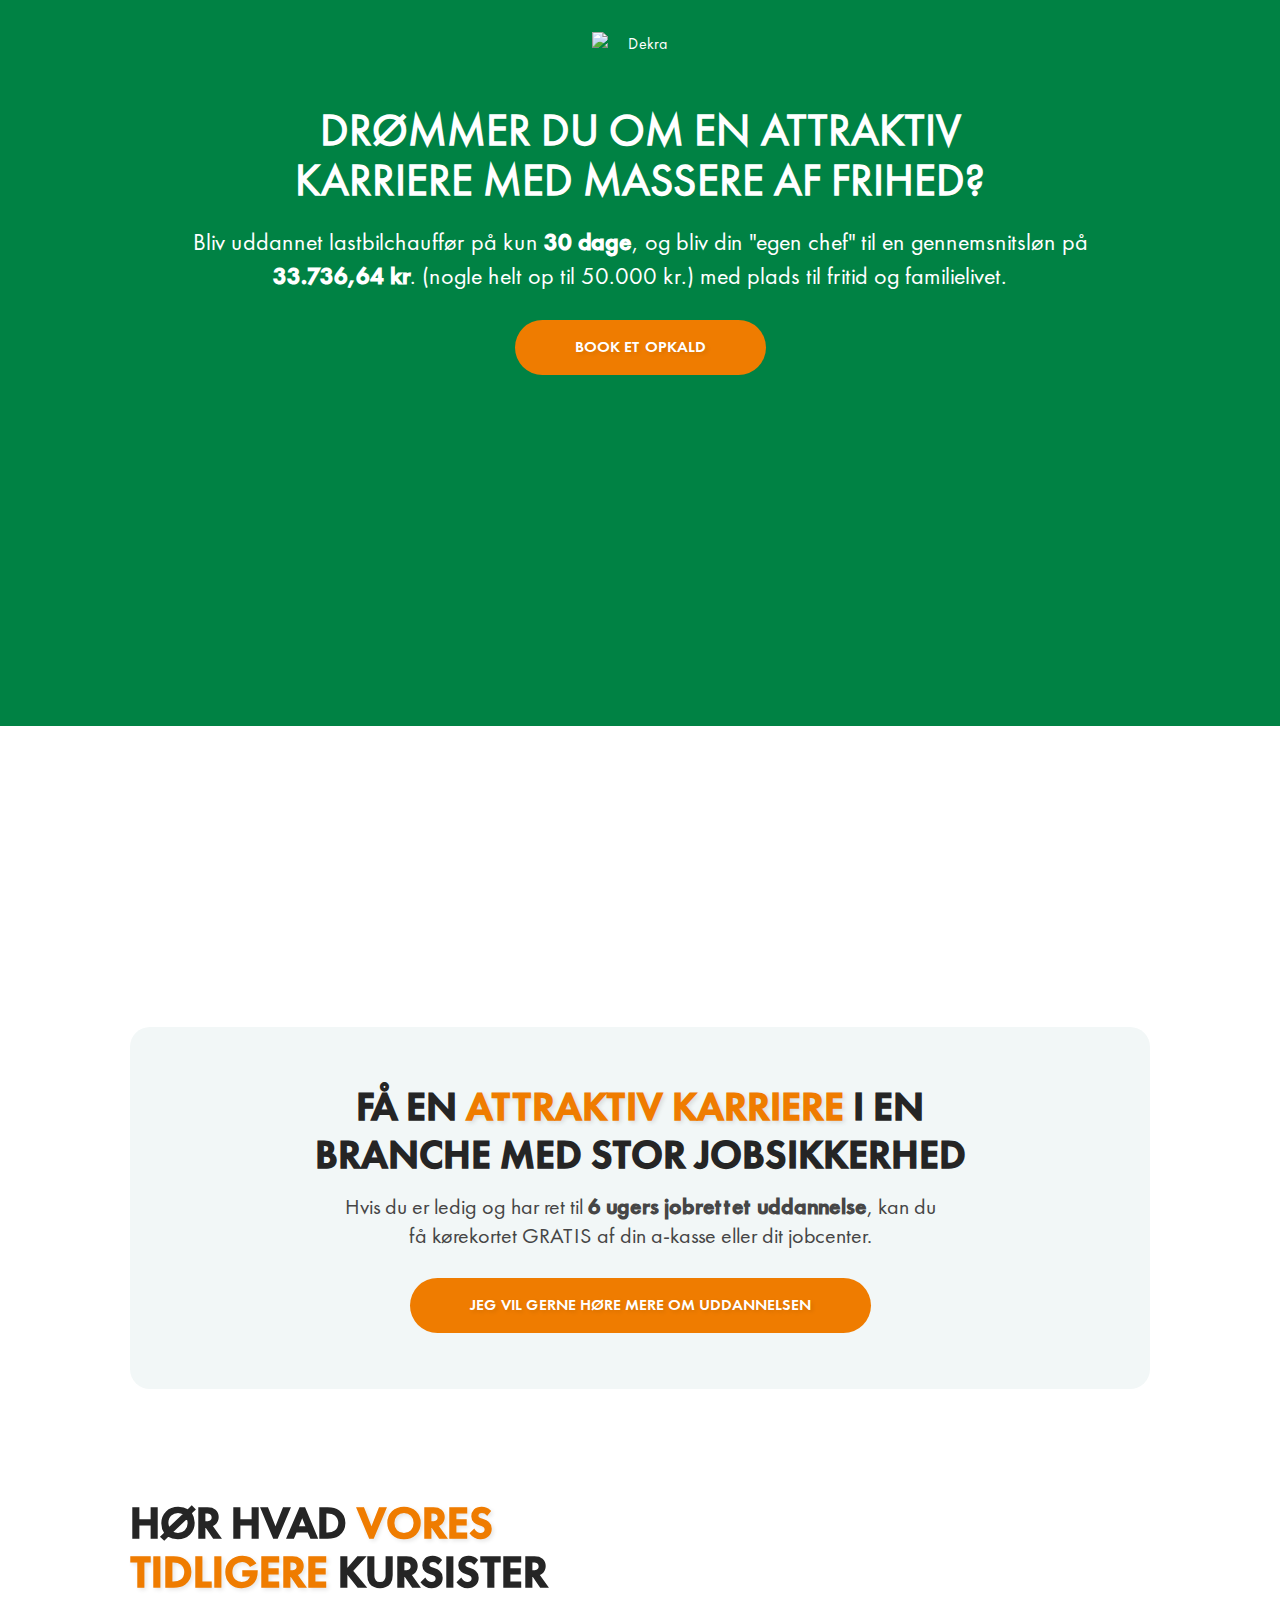
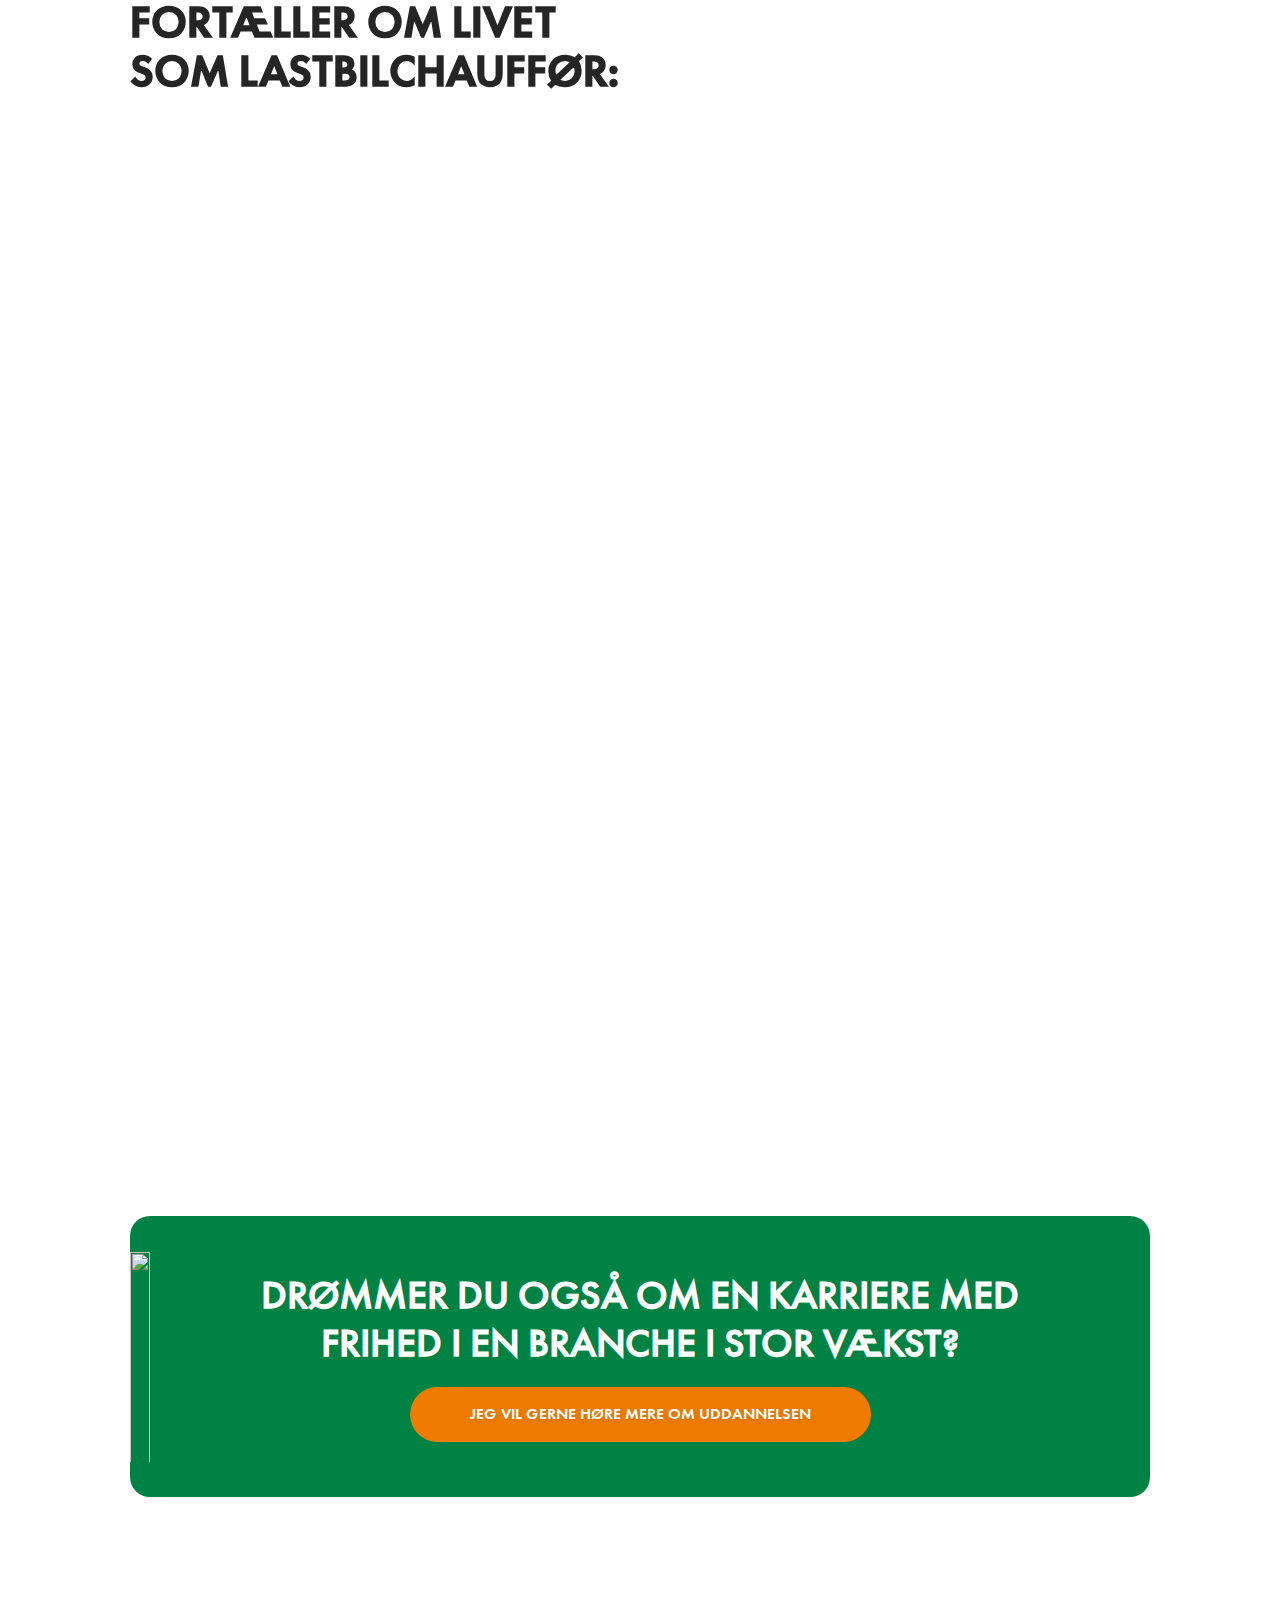
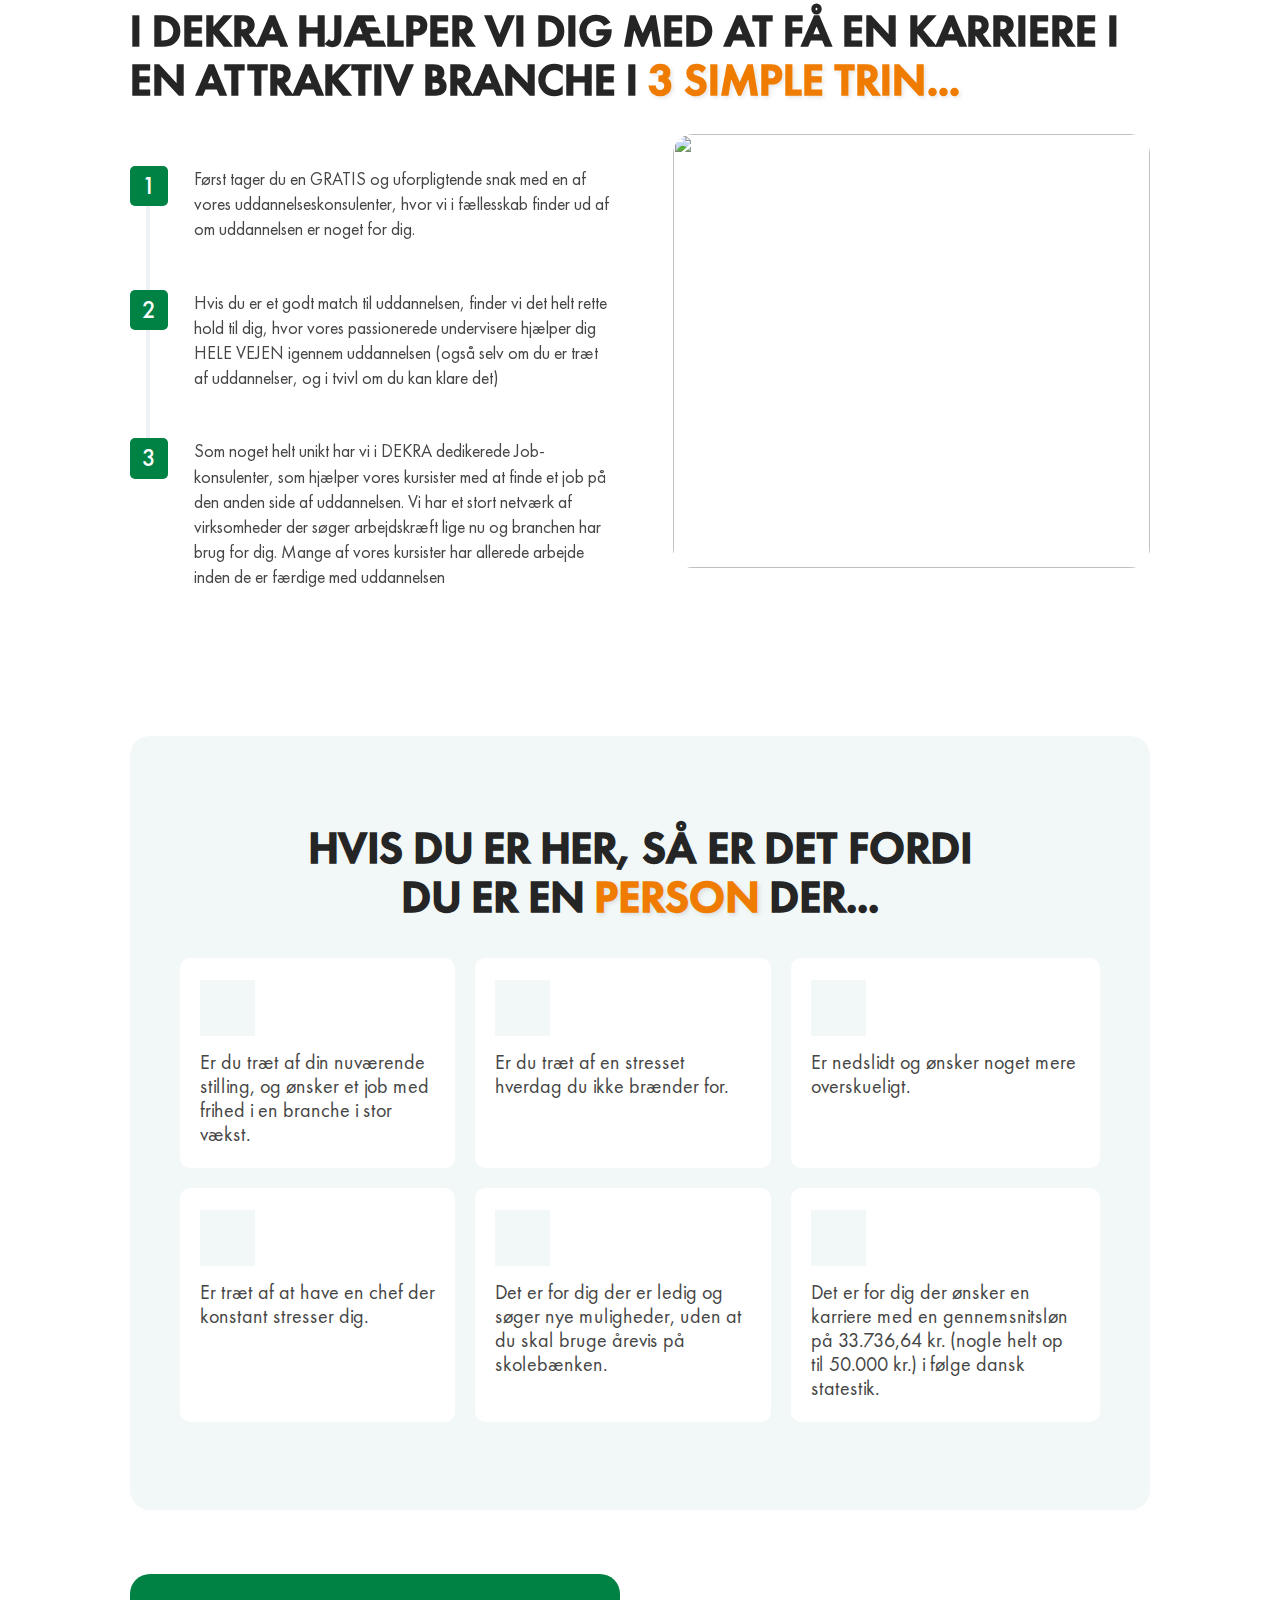
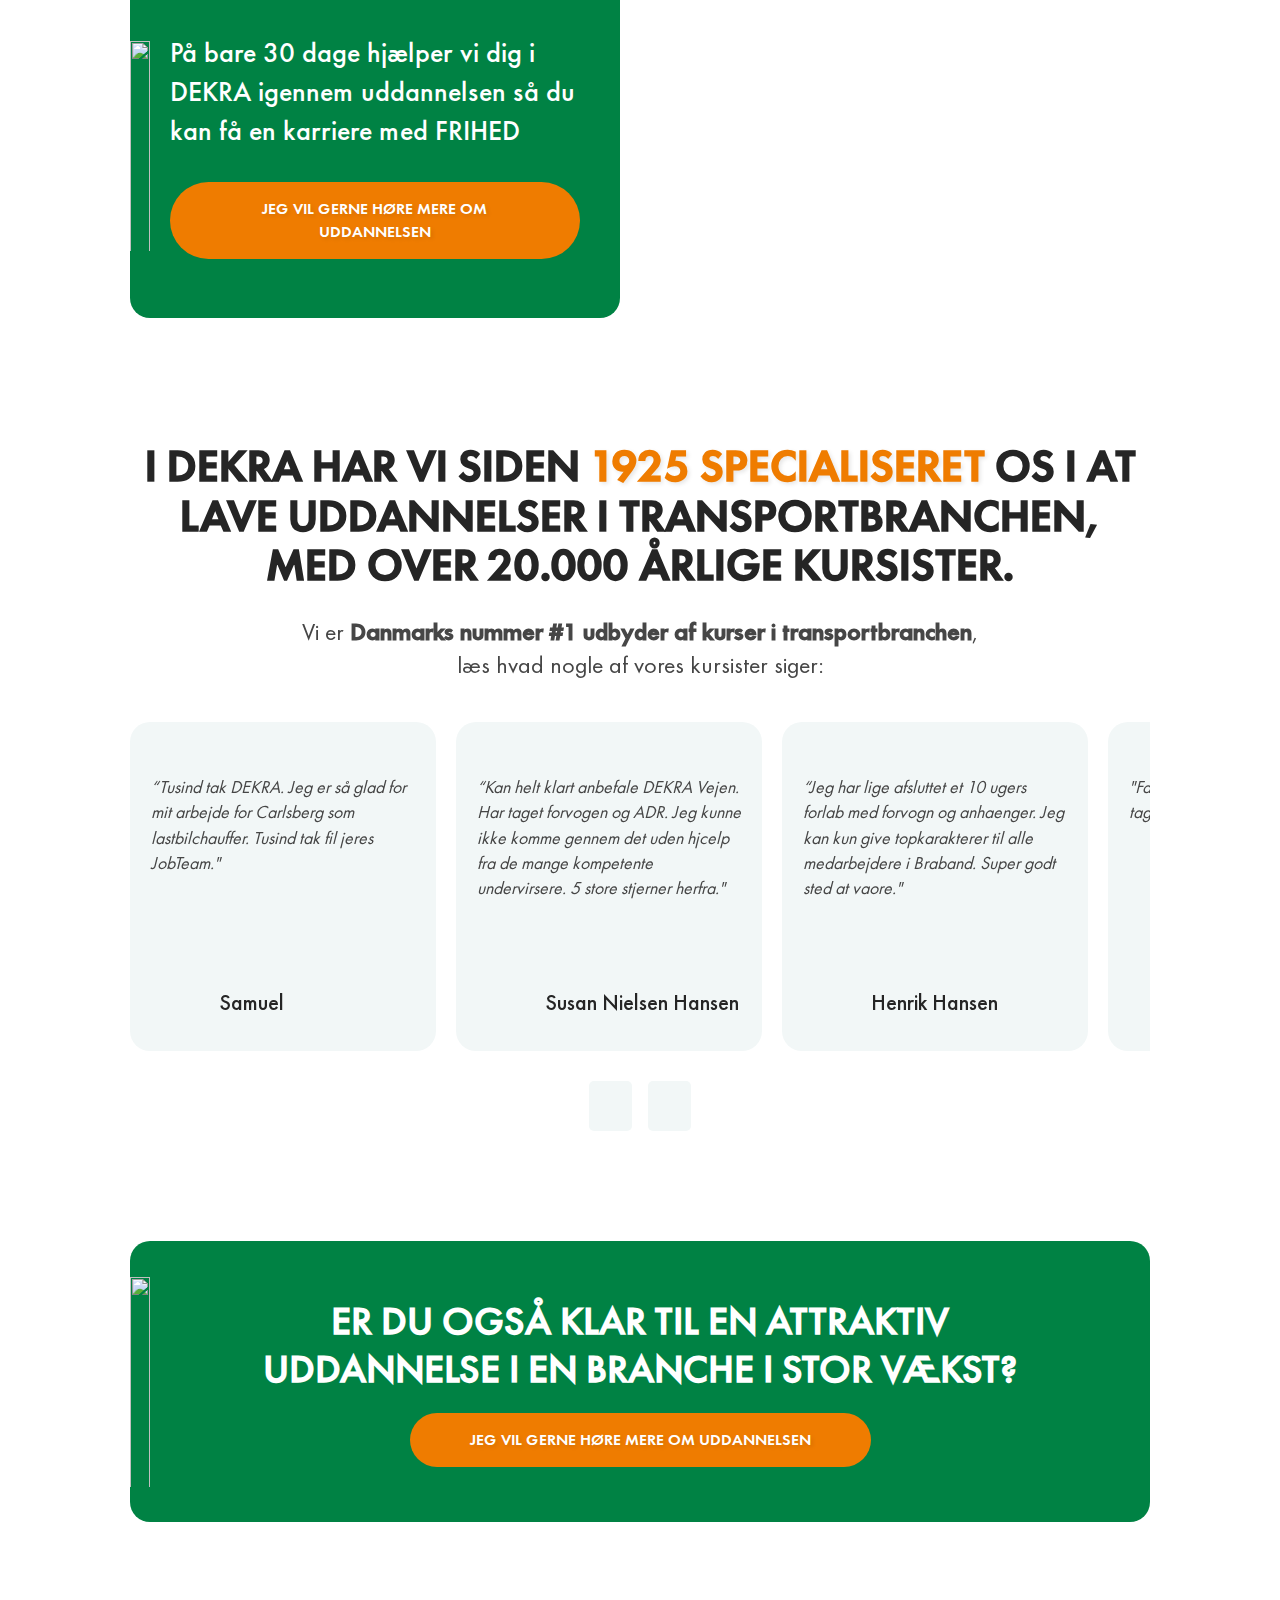
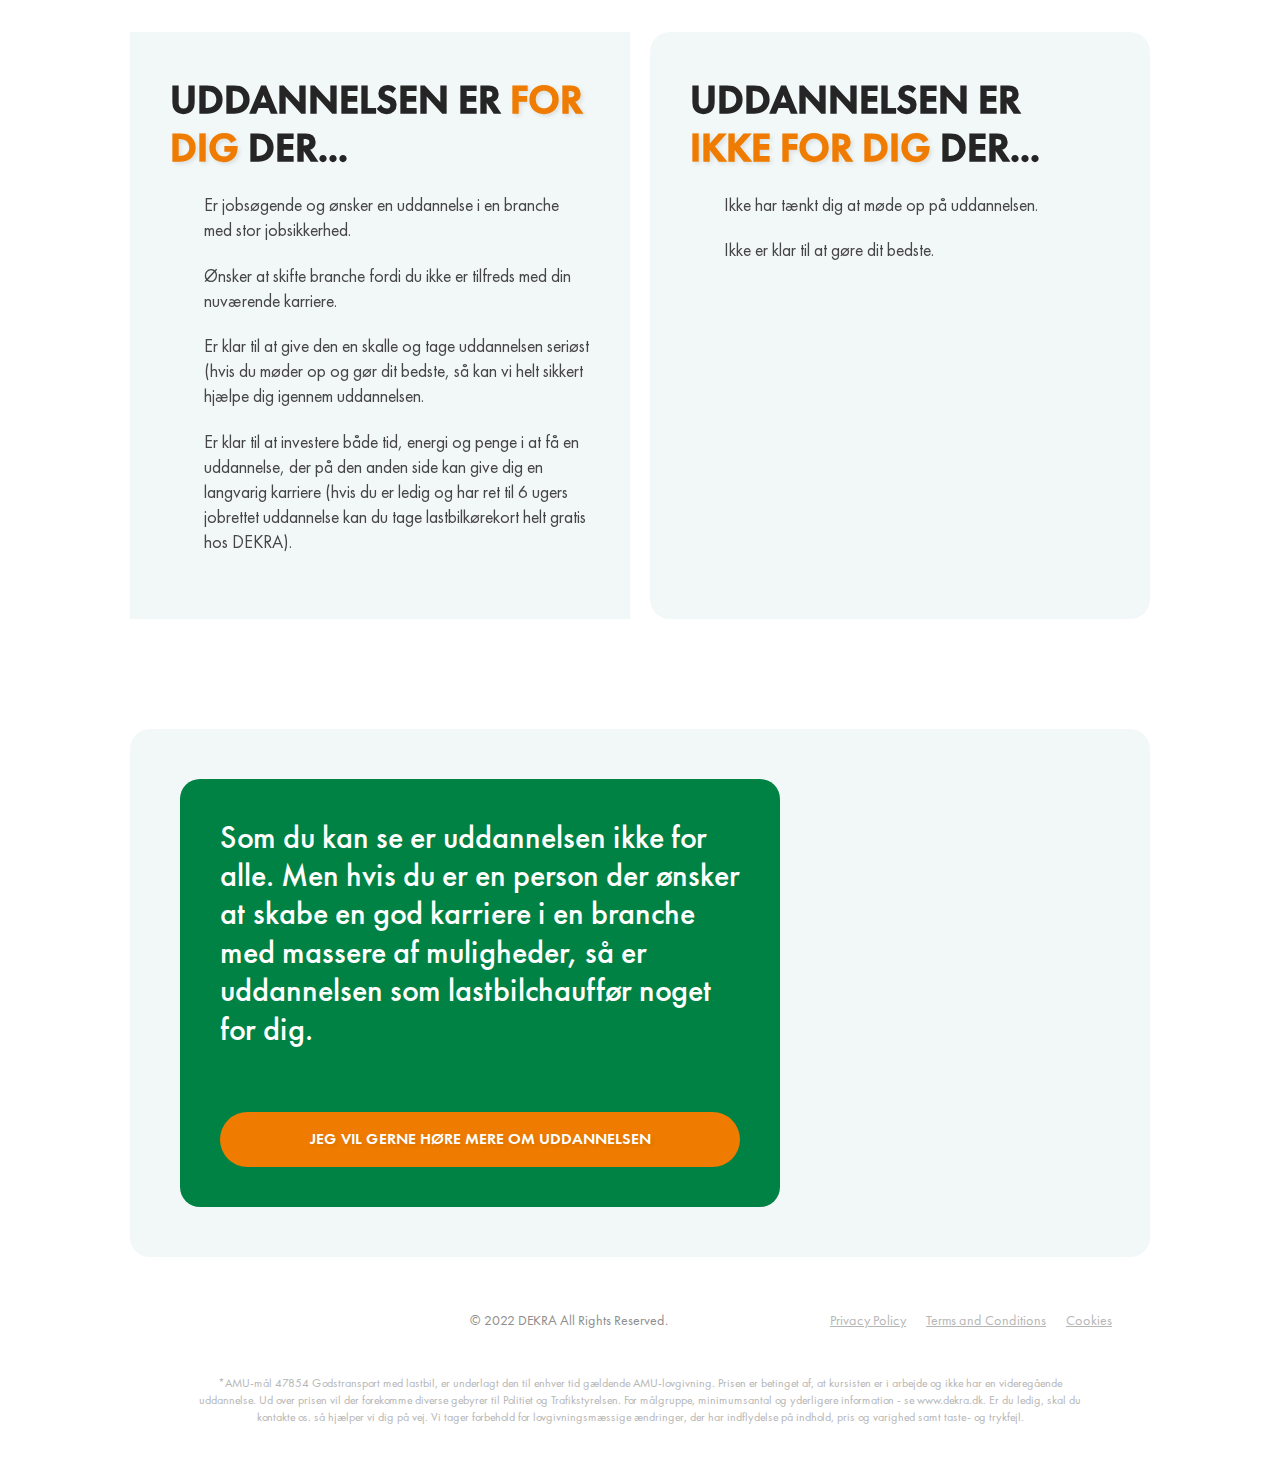
==== index.html @ a98e04b9 "First commit" ====
<!DOCTYPE html>
<html lang="en">
<head>
    <!-- SEO -->
    <meta name="application-name" content="Dekra">
    <meta name="apple-mobile-web-app-title" content="Dekra">
    <meta name="description" content="Dekra - On the safe side" />
    <link rel="author" href="https://github.com/eriktlu" />
	<link rel="canonical" href="https://examplelink.com/" />
	<meta property="og:locale" content="en_US" />
	<meta property="og:type" content="website" />
	<meta property="og:title" content="Dekra" />
	<meta property="og:description" content="Dekra - On the safe side" />
	<meta property="og:url" content="https://examplelink.com/" />
	<meta property="og:site_name" content="Dekra" />
	<meta property="og:image" content="images/Front truck driver.jpg" />
	<meta property="og:image:width" content="1882" />
	<meta property="og:image:height" content="248" />
	<meta property="og:image:type" content="image/png" />

    <!-- Facebook/Meta -->
    <meta property="og:title" content="Dekra">
    <meta property="og:type" content="website">
    <meta property="og:url" content="https://examplelink.com/">
    <meta property="og:image" content="images/Front truck driver.jpg">
    <meta property="og:description" content="Dekra - On the safe side">
    <meta property="og:site_name" content="Dekra">

    <!-- Twitter -->
    <meta name="twitter:card" content="summary_large_image">
    <meta name="twitter:title" content="Dekra">
    <meta name="twitter:description" content="Dekra - On the safe side">
    <meta name="twitter:site" content="Twitter handle">
    <meta name="twitter:image" content="images/Front truck driver.jpg">

    <!-- Robots -->
    <meta name='robots' content='index, follow, max-image-preview:standard, max-snippet:-1, max-video-preview:-1' />

    <meta charset="UTF-8">
    <meta http-equiv="X-UA-Compatible" content="IE=edge">
    <meta name="viewport" content="width=device-width, initial-scale=1.0">
    <title>Dekra</title>

    <!-- Favicon -->
    <link rel="apple-touch-icon" sizes="180x180" href="favicon/apple-touch-icon.png">
    <link rel="icon" type="image/png" sizes="32x32" href="favicon/favicon-32x32.png">
    <link rel="icon" type="image/png" sizes="16x16" href="favicon/favicon-16x16.png">
    <link rel="manifest" href="favicon/site.webmanifest">
    <link rel="mask-icon" href="favicon/safari-pinned-tab.svg" color="#008244">
    <meta name="msapplication-TileColor" content="#ffffff">
    <meta name="theme-color" content="#ffffff">

    <!-- CSS -->
    <link rel="stylesheet" href="style.css">
</head>
<body>
   
    <header>
        <section class="header-green bg-secondary-100">
            <div class="container">
                <section class="header-section flex flex-column flex-align-center">
                    <div class="header-logo flex flex-justify-center">
                        <img class="dekra-logo" src="https://dekra-sjaelland.dk/media/7711/image-20725-traced-1.png" alt="Dekra" height="26px" width="96px">
                    </div>
                    <h1 class="main-title mw-400">Drømmer du om en attraktiv karriere med massere af frihed?</h1>
                    <p class="main-description mw-500 desc-100">Bliv uddannet lastbilchauffør på kun <strong class="semi">30 dage</strong>, og bliv din "egen chef" til en gennemsnitsløn på <strong class="semi">33.736,64 kr</strong>. (nogle helt op til 50.000 kr.) med plads til fritid og familielivet.</p>
                    <button class="btn semi">Book et opkald</button>
                    <div class="header-video">
                        <script defer src="https://fast.wistia.com/embed/medias/9lij8tv7rd.jsonp" async></script>
                        <script defer src="https://fast.wistia.com/assets/external/E-v1.js" async></script>
                        <div class="wistia_responsive_padding" style="padding:56.25% 0 0 0;position:relative;">
                            <div class="wistia_responsive_wrapper" style="height:100%;left:0;position:absolute;top:0;width:100%;">
                                <div class="wistia_embed wistia_async_9lij8tv7rd videoFoam=true" style="height:100%;position:relative;width:100%">
                                    <div class="wistia_swatch" style="height:100%;left:0;opacity:0;overflow:hidden;position:absolute;top:0;transition:opacity 200ms;width:100%;">
                                        <img src="https://fast.wistia.com/embed/medias/9lij8tv7rd/swatch" style="filter:blur(5px);height:100%;object-fit:contain;width:100%;" alt="" aria-hidden="true" onload="this.parentNode.style.opacity=1;" />
                                    </div>
                                </div>
                            </div>
                        </div>
                    </div>
                </section>
            </div>
        </section>

        <section class="header-white">
            <div class="container">
                <section class="header-section section-block header-section-low flex flex-column flex-align-center bg-secondary-200">
                    <h2 class="section-title-s title semi mw-300">Få en <span class="title-highlight">attraktiv karriere</span> i en branche med STOR jobsikkerhed</h2>
                    <p class="header-secondary-description desc-200 description mw-200">Hvis du er ledig og har ret til <strong class="semi">6 ugers jobrettet uddannelse</strong>, kan du få kørekortet GRATIS af din a-kasse eller dit jobcenter.</p>
                    <button class="btn semi">Jeg vil gerne høre mere om uddannelsen</button>
                </section>
            </div>
        </div>
    </header>

    <main>
        <div class="container">
            <section class="video-testimonials flex">
                <div class="sticky-title">
                    <h2 class="title semi section-title mw-100">Hør hvad <span class="title-highlight">vores tidligere</span> kursister fortæller om livet som lastbilchauffør:</h2>
                </div>
                <div class="video-testimonials-collection">
                    <div class="video-testimonal">
                        <script defer src="https://fast.wistia.com/embed/medias/s89attnqiq.jsonp" async></script><script defer src="https://fast.wistia.com/assets/external/E-v1.js" async></script><div class="wistia_responsive_padding" style="padding:56.25% 0 0 0;position:relative;"><div class="wistia_responsive_wrapper" style="height:100%;left:0;position:absolute;top:0;width:100%;"><div class="wistia_embed wistia_async_s89attnqiq videoFoam=true" style="height:100%;position:relative;width:100%"><div class="wistia_swatch" style="height:100%;left:0;opacity:0;overflow:hidden;position:absolute;top:0;transition:opacity 200ms;width:100%;"><img src="https://fast.wistia.com/embed/medias/s89attnqiq/swatch" style="filter:blur(5px);height:100%;object-fit:contain;width:100%;" alt="" aria-hidden="true" onload="this.parentNode.style.opacity=1;" /></div></div></div></div>
                    </div>
                    <div class="video-testimonal">
                        <script defer src="https://fast.wistia.com/embed/medias/vbxs8f820o.jsonp" async></script><script defer src="https://fast.wistia.com/assets/external/E-v1.js" async></script><div class="wistia_responsive_padding" style="padding:56.25% 0 0 0;position:relative;"><div class="wistia_responsive_wrapper" style="height:100%;left:0;position:absolute;top:0;width:100%;"><div class="wistia_embed wistia_async_vbxs8f820o videoFoam=true" style="height:100%;position:relative;width:100%"><div class="wistia_swatch" style="height:100%;left:0;opacity:0;overflow:hidden;position:absolute;top:0;transition:opacity 200ms;width:100%;"><img src="https://fast.wistia.com/embed/medias/vbxs8f820o/swatch" style="filter:blur(5px);height:100%;object-fit:contain;width:100%;" alt="" aria-hidden="true" onload="this.parentNode.style.opacity=1;" /></div></div></div></div>
                    </div>
                    <div class="video-testimonal">
                        <script defer src="https://fast.wistia.com/embed/medias/h3uwajy0el.jsonp" async></script><script defer src="https://fast.wistia.com/assets/external/E-v1.js" async></script><div class="wistia_responsive_padding" style="padding:56.25% 0 0 0;position:relative;"><div class="wistia_responsive_wrapper" style="height:100%;left:0;position:absolute;top:0;width:100%;"><div class="wistia_embed wistia_async_h3uwajy0el videoFoam=true" style="height:100%;position:relative;width:100%"><div class="wistia_swatch" style="height:100%;left:0;opacity:0;overflow:hidden;position:absolute;top:0;transition:opacity 200ms;width:100%;"><img src="https://fast.wistia.com/embed/medias/h3uwajy0el/swatch" style="filter:blur(5px);height:100%;object-fit:contain;width:100%;" alt="" aria-hidden="true" onload="this.parentNode.style.opacity=1;" /></div></div></div></div>
                    </div>
                    <div class="video-testimonal">
                        <script defer src="https://fast.wistia.com/embed/medias/7wvp2baf0i.jsonp" async></script><script defer src="https://fast.wistia.com/assets/external/E-v1.js" async></script><div class="wistia_responsive_padding" style="padding:56.25% 0 0 0;position:relative;"><div class="wistia_responsive_wrapper" style="height:100%;left:0;position:absolute;top:0;width:100%;"><div class="wistia_embed wistia_async_7wvp2baf0i videoFoam=true" style="height:100%;position:relative;width:100%"><div class="wistia_swatch" style="height:100%;left:0;opacity:0;overflow:hidden;position:absolute;top:0;transition:opacity 200ms;width:100%;"><img src="https://fast.wistia.com/embed/medias/7wvp2baf0i/swatch" style="filter:blur(5px);height:100%;object-fit:contain;width:100%;" alt="" aria-hidden="true" onload="this.parentNode.style.opacity=1;" /></div></div></div></div>
                </div>
            </section>

            <section class="career-dream section-block bg-secondary-100 flex flex-column flex-align-center mid-sections">
                <h2 class="med section-title-s align-center mw-400">Drømmer du også om en karriere med frihed i en branche i stor vækst?</h2>
                <button class="btn semi">Jeg vil gerne høre mere om uddannelsen</button>
                <img src="https://dekra-sjaelland.dk/media/7715/image-20725-traced-2.png" alt="" width="189px" height="236px" class="bg-secondary-logo" loading="lazy">
            </section>

            <section class="career-steps">
                <h2 class="title semi section-title mw-600">I DEKRA hjælper vi dig med at få en karriere i en attraktiv branche i <span class="title-highlight">3 simple trin...</span></h2>
                <div class="career-steps-article flex">
                    <ol role="list" class="career-steps-collection">
                        <li class="career-step desc-300 description">Først tager du en GRATIS og uforpligtende snak med en af vores uddannelseskonsulenter, hvor vi i fællesskab finder ud af om uddannelsen er noget for dig.</li>  
                        <li class="career-step desc-300 description">Hvis du er et godt match til uddannelsen, finder vi det helt rette hold til dig, hvor vores passionerede undervisere hjælper dig HELE VEJEN igennem uddannelsen (også selv om du er træt af uddannelser, og i tvivl om du kan klare det)</li>
                        <li class="career-step desc-300 description">Som noget helt unikt har vi i DEKRA dedikerede Job- konsulenter, som hjælper vores kursister med at finde et job på den anden side af uddannelsen. Vi har et stort netværk af virksomheder der søger arbejdskræft lige nu og branchen har brug for dig. Mange af vores kursister har allerede arbejde inden de er færdige med uddannelsen</li>
                    </ol>
                    <div class="career-steps-banner">
                        <img src="https://dekra-sjaelland.dk/media/7699/truck-driver-showing-thumbs-up-through-cabin-window-1.png" alt="" loading="lazy" width="477px" height="434px" class="section-block">
                    </div>
                </div>
            </section>

            <section class="here-because bg-secondary-200 section-block flex flex-column flex-align-center">
                <h2 class="title semi section-title mw-250 align-center">Hvis du er her, så er det fordi du er en <span class="title-highlight">person</span> der...</h2>
                <div class="here-because-grid">
                    <div class="here-because-single flex flex-column">
                        <div><img src="https://dekra-sjaelland.dk/media/7702/image-20735-traced-1.png" alt="" width="38.08px" height="28.21px" loading="lazy"></div>
                        <p class="here-because-desc desc-400 description">Er du træt af din nuværende stilling, og ønsker et job med frihed i en branche i stor vækst.</p>
                    </div>
                    <div class="here-because-single flex flex-column">
                        <div><img src="https://dekra-sjaelland.dk/media/7702/image-20735-traced-1.png" alt="" width="38.08px" height="28.21px" loading="lazy"></div>
                        <p class="here-because-desc desc-400 description">Er du træt af en stresset hverdag du ikke brænder for.</p>
                    </div>
                    <div class="here-because-single flex flex-column">
                        <div><img src="https://dekra-sjaelland.dk/media/7702/image-20735-traced-1.png" alt="" width="38.08px" height="28.21px" loading="lazy"></div>
                        <p class="here-because-desc desc-400 description">Er nedslidt og ønsker noget mere overskueligt.</p>
                    </div>
                    <div class="here-because-single flex flex-column">
                        <div><img src="https://dekra-sjaelland.dk/media/7702/image-20735-traced-1.png" alt="" width="38.08px" height="28.21px" loading="lazy"></div>
                        <p class="here-because-desc desc-400 description">Er træt af at have en chef der konstant stresser dig.</p>
                    </div>
                    <div class="here-because-single flex flex-column">
                        <div><img src="https://dekra-sjaelland.dk/media/7702/image-20735-traced-1.png" alt="" width="38.08px" height="28.21px" loading="lazy"></div>
                        <p class="here-because-desc desc-400 description">Det er for dig der er ledig og søger nye muligheder, uden at du skal bruge årevis på skolebænken.</p>
                    </div>
                    <div class="here-because-single flex flex-column">
                        <div><img src="https://dekra-sjaelland.dk/media/7702/image-20735-traced-1.png" alt="" width="38.08px" height="28.21px" loading="lazy"></div>
                        <p class="here-because-desc desc-400 description">Det er for dig der ønsker en karriere med en gennemsnitsløn på 33.736,64 kr. (nogle helt op til 50.000 kr.) i følge dansk statestik.</p>
                    </div>
                </div>
            </section>

            <section class="training-freedom flex flex-justify-between">
                <div class="training-freedom-info bg-secondary-100 section-block flex flex-align-center">
                    <div>
                        <p class="training-freedom-title text-title-s med mw-50">På bare 30 dage hjælper vi dig i DEKRA igennem uddannelsen så du kan få en karriere med FRIHED</p>
                        <button class="btn semi">Jeg vil gerne høre mere om uddannelsen</button>
                    </div>
                    <img src="https://dekra-sjaelland.dk/media/7715/image-20725-traced-2.png" alt="" width="189px" height="236px" class="bg-secondary-logo" loading="lazy">
                </div>
                <div class="training-freedom-banner">
                    <img src="https://dekra-sjaelland.dk/media/7707/portrait-truck-driver-sitting-his-truck-holding-thumbs-up-1.png" alt="" width="570px" height="344px" loading="lazy" class="section-block">
                </div>
            </section>

            <section class="specialized-since flex flex-column flex-align-center">
                <h2 class="title semi section-title align-center mw-600">I DEKRA har vi siden <span class="title-highlight">1925 specialiseret</span> os i at lave uddannelser i transportbranchen, med over 20.000 årlige kursister.</h2>
                <p class="description align-center specialized-since-desc desc-100 mw-250">Vi er <strong class="semi">Danmarks nummer #1 udbyder af kurser i transportbranchen</strong>, læs hvad nogle af vores kursister siger:</p>
                <section class="carousel">
                    <div class="slides flex">

                        <div class="slide section-block flex flex-column">
                            <div class="testimony-ratings flex">
                                <span class="testimony-star"><img src="https://dekra-sjaelland.dk/media/7714/star-1.png" alt="" width="17px" height="16px"></span>
                                <span class="testimony-star"><img src="https://dekra-sjaelland.dk/media/7714/star-1.png" alt="" width="17px" height="16px"></span>
                                <span class="testimony-star"><img src="https://dekra-sjaelland.dk/media/7714/star-1.png" alt="" width="17px" height="16px"></span>
                                <span class="testimony-star"><img src="https://dekra-sjaelland.dk/media/7714/star-1.png" alt="" width="17px" height="16px"></span>
                                <span class="testimony-star"><img src="https://dekra-sjaelland.dk/media/7714/star-1.png" alt="" width="17px" height="16px"></span>
                            </div>
                            <p class="testimony-text desc-300 description">“Tusind tak DEKRA. Jeg er så glad for mit arbejde for Carlsberg som lastbilchauffer. Tusind tak fil jeres JobTeam."</p>
                            <div class="testimony-user flex flex-align-center">
                                <img src="https://dekra-sjaelland.dk/media/7696/written-testimonial-3.png" alt="" class="testimony-user-icon" width="50px" height="50px" loading="lazy">
                                <p class="testimony-user-name med">Samuel</p>
                            </div>
                        </div>

                        <div class="slide section-block flex flex-column">
                            <div class="testimony-ratings flex">
                                <span class="testimony-star"><img src="https://dekra-sjaelland.dk/media/7714/star-1.png" alt="" width="17px" height="16px"></span>
                                <span class="testimony-star"><img src="https://dekra-sjaelland.dk/media/7714/star-1.png" alt="" width="17px" height="16px"></span>
                                <span class="testimony-star"><img src="https://dekra-sjaelland.dk/media/7714/star-1.png" alt="" width="17px" height="16px"></span>
                                <span class="testimony-star"><img src="https://dekra-sjaelland.dk/media/7714/star-1.png" alt="" width="17px" height="16px"></span>
                                <span class="testimony-star"><img src="https://dekra-sjaelland.dk/media/7714/star-1.png" alt="" width="17px" height="16px"></span>
                            </div>
                            <p class="testimony-text desc-300 description">“Kan helt klart anbefale DEKRA Vejen. Har taget forvogen og ADR. Jeg kunne ikke komme gennem det uden hjcelp fra de mange kompetente undervirsere. 5 store stjerner herfra."</p>
                            <div class="testimony-user flex flex-align-center">
                                <img src="https://dekra-sjaelland.dk/media/7698/written-testimonial-5.png" alt="" class="testimony-user-icon" width="50px" height="50px" loading="lazy">
                                <p class="testimony-user-name med">Susan Nielsen Hansen</p>
                            </div>
                        </div>

                        <div class="slide section-block flex flex-column">
                            <div class="testimony-ratings flex">
                                <span class="testimony-star"><img src="https://dekra-sjaelland.dk/media/7714/star-1.png" alt="" width="17px" height="16px"></span>
                                <span class="testimony-star"><img src="https://dekra-sjaelland.dk/media/7714/star-1.png" alt="" width="17px" height="16px"></span>
                                <span class="testimony-star"><img src="https://dekra-sjaelland.dk/media/7714/star-1.png" alt="" width="17px" height="16px"></span>
                                <span class="testimony-star"><img src="https://dekra-sjaelland.dk/media/7714/star-1.png" alt="" width="17px" height="16px"></span>
                                <span class="testimony-star"><img src="https://dekra-sjaelland.dk/media/7714/star-1.png" alt="" width="17px" height="16px"></span>
                            </div>
                            <p class="testimony-text desc-300 description">“Jeg har lige afsluttet et 10 ugers forlab med forvogn og anhaenger. Jeg kan kun give topkarakterer til alle medarbejdere i Braband. Super godt sted at vaore."</p>
                            <div class="testimony-user flex flex-align-center">
                                <img src="https://dekra-sjaelland.dk/media/7694/written-testimonial-1.png" alt="" class="testimony-user-icon" width="50px" height="50px" loading="lazy">
                                <p class="testimony-user-name med">Henrik Hansen</p>
                            </div>
                        </div>

                        <div class="slide section-block flex flex-column">
                            <div class="testimony-ratings flex">
                                <span class="testimony-star"><img src="https://dekra-sjaelland.dk/media/7714/star-1.png" alt="" width="17px" height="16px"></span>
                                <span class="testimony-star"><img src="https://dekra-sjaelland.dk/media/7714/star-1.png" alt="" width="17px" height="16px"></span>
                                <span class="testimony-star"><img src="https://dekra-sjaelland.dk/media/7714/star-1.png" alt="" width="17px" height="16px"></span>
                                <span class="testimony-star"><img src="https://dekra-sjaelland.dk/media/7714/star-1.png" alt="" width="17px" height="16px"></span>
                                <span class="testimony-star"><img src="https://dekra-sjaelland.dk/media/7714/star-1.png" alt="" width="17px" height="16px"></span>
                            </div>
                            <p class="testimony-text desc-300 description">"Fantastisk gode undervisere som tager hånd om den enkelte kursist."</p>
                            <div class="testimony-user flex flex-align-center">
                                <img src="https://dekra-sjaelland.dk/media/7697/written-testimonial-4.png" alt="" class="testimony-user-icon" width="50px" height="50px" loading="lazy">
                                <p class="testimony-user-name med">Steen Msller Nielsen</p>
                            </div>
                        </div>

                    </div>

                    <div class="slide-buttons flex flex-justify-center">
                        <span class="previous"><img src="arrow.png" alt="" width="19px" height="24px" loading="lazy"></span>
                        <span class="next"><img src="arrow.png" alt="" width="19px" height="24px" loading="lazy"></span>
                    </div>
                </section>
            </section>

            <section class="attractive-education bg-secondary-100 section-block flex flex-column flex-align-center mid-sections">
                <h2 class="med section-title-s align-center mw-400">Er du også klar til en attraktiv uddannelse i en branche i stor vækst?</h2>
                <button class="btn semi">Jeg vil gerne høre mere om uddannelsen</button>
                <img src="https://dekra-sjaelland.dk/media/7715/image-20725-traced-2.png" alt="" width="189px" height="236px" class="bg-secondary-logo" loading="lazy">
            </section>

            <section class="education flex flex-justify-between">
                <div class="education-positive">
                    <h2 class="section-title-s title semi mw-300">Uddannelsen er <span class="title-highlight">for dig</span> der...</h2>
                    <div class="education-positive-list section-block">
                        <div class="flex">
                            <img src="https://dekra-sjaelland.dk/media/7716/vector.png" alt="" class="education-icon" height="22px" width="22px" loading="lazy">
                            <p class="education-text desc-300 description">Er jobsøgende og ønsker en uddannelse i en branche med stor jobsikkerhed.</p>
                        </div>
                        <div class="flex">
                            <img src="https://dekra-sjaelland.dk/media/7716/vector.png" alt="" class="education-icon" height="22px" width="22px" loading="lazy">
                            <p class="education-text desc-300 description">Ønsker at skifte branche fordi du ikke er tilfreds med din nuværende karriere.</p>
                        </div>
                        <div class="flex">
                            <img src="https://dekra-sjaelland.dk/media/7716/vector.png" alt="" class="education-icon" height="22px" width="22px" loading="lazy">
                            <p class="education-text desc-300 description">Er klar til at give den en skalle og tage uddannelsen seriøst (hvis du møder op og gør dit bedste, så kan vi helt sikkert hjælpe dig igennem uddannelsen.</p>
                        </div>
                        <div class="flex">
                            <img src="https://dekra-sjaelland.dk/media/7716/vector.png" alt="" class="education-icon" height="22px" width="22px" loading="lazy">
                            <p class="education-text desc-300 description">Er klar til at investere både tid, energi og penge i at få en uddannelse, der på den anden side kan give dig en langvarig karriere (hvis du er ledig og har ret til 6 ugers jobrettet uddannelse kan du tage lastbilkørekort helt gratis hos DEKRA).</p>
                        </div>
                    </div>
                </div>

                <div class="education-negative section-block">
                    <h2 class="section-title-s title semi mw-300">Uddannelsen er <span class="title-highlight">ikke for dig</span> der...</h2>
                    <div class="education-negative-list">
                        <div class="flex">
                            <img src="https://dekra-sjaelland.dk/media/7717/vector-1.png" alt="" class="education-icon" height="22px" width="22px" loading="lazy">
                            <p class="education-text desc-300 description">Ikke har tænkt dig at møde op på uddannelsen.</p>
                        </div>
                        <div class="flex">
                            <img src="https://dekra-sjaelland.dk/media/7717/vector-1.png" alt="" class="education-icon" height="22px" width="22px" loading="lazy">
                            <p class="education-text desc-300 description">Ikke er klar til at gøre dit bedste.</p>
                        </div>
                    </div>
                </div>
            </section>

            <section class="education-oppurtunities section-block flex flex-align-center lazy" id="educationImage">
                <div class="education-oppurtunities-info section-block bg-secondary-100 flex flex-column flex-justify-between">
                    <p class="med education-oppurtunities-text text-title">Som du kan se er uddannelsen ikke for alle. Men hvis du er en person der ønsker at skabe en god karriere i en branche med massere af muligheder, så er uddannelsen som lastbilchauffør noget for dig.</p>
                    <button class="btn semi">Jeg vil gerne høre mere om uddannelsen</button>
                </div>
            </section>
        </div>
    </main>

    <footer>
        <div class="container">
            <div class="footer-upper flex flex-justify-between flex-align-center">
                <div class="footer-logo">
                    <a href="#" aria-label="Dekra"><img src="https://dekra-sjaelland.dk/media/7704/image-20725-traced.png" alt="" width="177px" height="46.37px" loading="lazy"></a>
                </div>
                <div class="copyrights">
                    <p>©  2022 DEKRA All Rights Reserved.</p>
                </div>
                <div class="footer-links flex">
                    <a href="#" class="footer-link">Privacy Policy</a>
                    <a href="#" class="footer-link">Terms and Conditions</a>
                    <a href="#" class="footer-link">Cookies</a>
                </div>
            </div>

            <div class="footer-lower align-center flex flex-justify-center">
                <p class="footer-text mw-500">*AMU-mål 47854 Godstransport med lastbil, er underlagt den til enhver tid gældende AMU-lovgivning. Prisen er betinget af, at kursisten er i arbejde og ikke har en videregående uddannelse. Ud over prisen vil der forekomme diverse gebyrer til Politiet og Trafikstyrelsen. For målgruppe, minimumsantal og yderligere information - se www.dekra.dk. Er du ledig, skal du kontakte os. så hjælper vi dig på vej. Vi tager forbehold for lovgivningsmæssige ændringer, der har indflydelse på indhold, pris og varighed samt taste- og trykfejl.</p>
            </div>
        </div>
    </footer>

    <div id="overlay" class="flex-justify-center flex-align-center">
        <div class="container">
            <form class="overlay-form section-block" id="course-signup" method="POST" action="confirmation.html">
                <div class="form-container flex">

                    <div class="form-page flex flex-column flex-align-center" id="formPage1">
                        <h2 class="form-title align-center semi">Bliv ringet op</h2>
                        <p class="description form-description align-center mw-200">Besvar 7 hurtige spørgsmål herunder, og bliv ringet op til en uforpligtende samtale med en af vores uddannelses-konsulenter, for at se om uddannelsen til lastbilchauffør er noget for dig.</p>
                        <button type="button" class="btn semi overlay-next">Jeg vil gerne høre mere om uddannelsen</button>
                        <div class="form-note section-block">
                            <p class="description align-center mw-100">*Vi oplever mange henvendelser, og har få pladser på holdene, så sorg for at besvare sporgsmälene sà godt som muligt.</p>
                        </div>
                    </div>

                    <div class="form-page flex flex-column flex-align-center" id="formPage2" tabindex="-1">
                        <h2 class="form-title align-center semi">Hvad er dit navn</h2>
                        <div class="flex flex-column form-fields">
                            <input type="text" placeholder="Fornavn" class="form-text" name="firstName" id="firstName" required tabindex="-1">
                            <input type="text" placeholder="Efternavn" class="form-text" name="lastName" id="lastName" required tabindex="-1">
                        </div>
                        <div class="form-error">
                            <p class="error desc-300">Fill all the fields!</p>
                        </div>
                        <div class="flex flex-justify-end overlay-controls">
                            <button type="button" class="btn semi check">Yderligere</button>
                        </div>
                    </div>

                    <div class="form-page flex flex-column flex-align-center" id="formPage3" tabindex="-1">
                        <h2 class="form-title align-center semi">Hvad er dit mobilnummer?</h2>
                        <p class="description form-description-200 align-center mw-200">Skriv det telefonnummer som vi nemmest kan komme i kontakt med dig pá?</p>
                        <div class="flex flex-column form-fields">
                            <input type="tel" placeholder="Mobilnummer" class="form-text" name="mobNumber" id="mobNumber" required tabindex="-1">
                        </div>
                        <div class="form-error">
                            <p class="error desc-300">Fill all the fields!</p>
                        </div>
                        <div class="flex flex-justify-between overlay-controls">
                            <button type="button" class="btn semi overlay-previous">Tilbage</button>
                            <button type="button" class="btn semi check">Yderligere</button>
                        </div>
                    </div>

                    <div class="form-page flex flex-column flex-align-center" id="formPage4" tabindex="-1">
                        <h2 class="form-title align-center semi">Hvad er din nuverende jobsituation?</h2>
                        <div class="flex flex-column form-fields">
                            <input type="radio" name="currentJob" id="currentJob1" value="Jeg er ledig" class="form-radio-full visually-hidden" required tabindex="-1">
                            <label for="currentJob1" class="form-radio-full-label">Jeg er ledig</label>
                            <input type="radio" name="currentJob" id="currentJob2" value="Jeg overvejer at lave et branche-skitte og søger nye udfordringer" class="form-radio-full visually-hidden" tabindex="-1">
                            <label for="currentJob2" class="form-radio-full-label">Jeg overvejer at lave et branche-skitte og søger nye udfordringer</label>
                            <input type="radio" name="currentJob" id="currentJob3" value="Andet" class="form-radio-full visually-hidden" tabindex="-1">
                            <label for="currentJob3" class="form-radio-full-label">Andet</label>
                        </div>
                        <div class="form-error">
                            <p class="error desc-300">Fill all the fields!</p>
                        </div>
                        <div class="flex flex-justify-between overlay-controls">
                            <button type="button" class="btn semi overlay-previous">Tilbage</button>
                            <button type="button" class="btn semi check">Yderligere</button>
                        </div>
                    </div>

                    <div class="form-page flex flex-column flex-align-center" id="formPage5" tabindex="-1">
                        <h2 class="form-title align-center semi">Overvejer du at tage uddannelsen som lastbilchauffør?</h2>
                        <div class="flex flex-column form-fields">
                            <label for="considerTraining1" class="form-radio flex flex-align-center">
                                <input type="radio" name="considerTraining" id="considerTraining1" value="Ja" required tabindex="-1">
                                <label for="considerTraining1">Ja</label>
                            </label>
                            <label for="considerTraining2" class="form-radio flex flex-align-center">
                                <input type="radio" name="considerTraining" id="considerTraining2" value="Nej" tabindex="-1">
                                <label for="considerTraining2">Nej</label>
                            </label>
                        </div>
                        <div class="form-error">
                            <p class="error desc-300">Fill all the fields!</p>
                        </div>
                        <div class="flex flex-justify-between overlay-controls">
                            <button type="button" class="btn semi overlay-previous">Tilbage</button>
                            <button type="button" class="btn semi check">Yderligere</button>
                        </div>
                    </div>

                    <div class="form-page flex flex-column flex-align-center" id="formPage6" tabindex="-1">
                        <h2 class="form-title align-center semi">Hvorfor overvejer du at blive lastbilchaffor, og hvorfor lige nu?</h2>
                        <div class="flex flex-column form-fields">
                            <textarea name="why" id="why" cols="30" rows="10" placeholder="Skriv dit svar" required tabindex="-1"></textarea>
                        </div>
                        <div class="form-error">
                            <p class="error desc-300">Fill all the fields!</p>
                        </div>
                        <div class="flex flex-justify-between overlay-controls">
                            <button type="button" class="btn semi overlay-previous">Tilbage</button>
                            <button type="submit"class="btn semi check overlay-finish" tabindex="-1">Komplet</button>
                            <button type="button" class="btn semi overlay-finish btn-disabled" id="loading"><span>Komplet</span><span class="loading"><img src="load.png" alt="" width="30px" height="30px" loading="lazy"></span></button>
                        </div>
                    </div>

                    
                </div> 
                <div class="form-progress flex" id="formProgress">
                    <div class="progress-bar"></div>
                    <div class="progress-bar"></div>
                    <div class="progress-bar"></div>
                    <div class="progress-bar"></div>
                    <div class="progress-bar"></div>
                </div>
                <span class="form-close" id="formClose"><img src="coolicon.png" alt="" class="close-icon" height="14px" width="14px" loading="lazy"></span>
            </form>
        </div>
    </div>
    <script src="main.js" defer></script>
</body>
</html>
---- style.css ----
:root {
    --clr-primary-100: #008244;

    --clr-secondary-100: #F2F7F7;
    --clr-secondary-200: #EF7C00;
    --clr-secondary-300: #252525;
    --clr-secondary-400: #464646;
    --clr-secondary-500: #FFFFFF;
    --clr-secondary-600: #F84B40;
    --clr-secondary-700: #B6B6B6;
    --clr-secondary-800: #8E8E8E;
    --clr-secondary-900: #FF8D12;
    --clr-secondary-1000: #64B32C;
    --clr-secondary-1100: #F96A61;
    --clr-secondary-1200: #AFAFAF;
    --clr-secondary-1300: #73CD34;
    --clr-secondary-1400: #EEEEEE;

    --ff-primary: 'Futura Book', sans-serif;
    --ff-secondary: 'Futura Semi', sans-serif;
    --ff-med: 'Futura Med', sans-serif;
}

@font-face {
    font-family: 'Futura Book';
    font-display: swap;
    src: url('FuturaPTBook.woff2') format('woff2'),
         url('FuturaPTBook.woff') format('woff');
}

@font-face {
    font-family: 'Futura Semi';
    font-display: swap;
    src: url('FuturaPTDemi.woff2') format('woff2'),
         url('FuturaPTDemi.woff') format('woff');
}

@font-face {
    font-family: 'Futura Med';
    font-display: swap;
    src: url('FuturaPTMedium.woff2') format('woff2'),
         url('FuturaPTMedium.woff') format('woff');
}

/* Box sizing rules */
*,
*::before,
*::after {
    box-sizing: border-box;
}

/* Remove default margin */
* {
    margin: 0;
    padding: 0;
}

/* Remove list styles on ul, ol elements with a list role, which suggests default styling will be removed */
ul[role='list'],
ol[role='list'] {
    list-style: none;
}

/* Set core root defaults */
html:focus-within {
    scroll-behavior: smooth;
}

/* Set core body defaults */
body {
    min-height: 100vh;
    text-rendering: optimizeSpeed;
    line-height: 1.5;
}

/* A elements that don't have a class get default styles */
a:not([class]) {
    text-decoration-skip-ink: auto;
}

/* Make images easier to work with */
img,
picture,
svg {
    max-width: 100%;
    display: block;
}

/* Inherit fonts for inputs and buttons */
input,
button,
textarea,
select {
    font: inherit;
}

/* Remove all animations, transitions and smooth scroll for people that prefer not to see them */
@media (prefers-reduced-motion: reduce) {
    html:focus-within {
        scroll-behavior: auto;
    }

    *,
    *::before,
    *::after {
        animation-duration: 0.01ms !important;
        animation-iteration-count: 1 !important;
        transition-duration: 0.01ms !important;
        scroll-behavior: auto !important;
    }
}

body {
    font-family: var(--ff-primary);
    color: var(--clr-secondary-400);
    background: var(--clr-secondary-500);
    display: flex;
    flex-direction: column;
}

main {
    flex: 1 0 auto;
}

section {
    position: relative;
    z-index: 0;
}

* {
    transition: .15s ease-in-out;
}

textarea {
    resize: none;
}

::placeholder {
    color: var(--clr-secondary-1200);
}

input:focus, textarea:focus {
    outline: 2px solid var(--clr-secondary-1000);
    transition: none;
}

input:focus-visible, textarea:focus-visible {
    outline: 2px solid var(--clr-secondary-1000);
    transition: none;
}

.bg-secondary-100 {
    background: var(--clr-primary-100);
    color: var(--clr-secondary-500);
}

.bg-secondary-200 {
    background: var(--clr-secondary-100);
    color: var(--clr-secondary-400);
}

.bg-secondary-logo {
    position: absolute;
    top: 50%;
    transform: translateY(-50%);
    left: 0;
    z-index: -1;
    max-height: 210px;
    width: auto;
}

.description {
    color: var(--clr-secondary-400);
}

.container {
    padding: 0 .625rem;
    width: 100%;
    margin: 0 auto;
}

@media (min-width: 576px) {
    .container {
        padding: 0 3.75rem;
        max-width: 540px;
        margin: 0 auto;
    }
}

@media (min-width: 768px) {
    .container {
        padding: 0 3.75rem;
        max-width: 720px;
        margin: 0 auto;
    }
}

@media (min-width: 992px) {
    .container {
        padding: 0 3.75rem;
        max-width: 960px;
        margin: 0 auto;
    }
}

@media (min-width: 1200px) {
    .container {
        padding: 0 3.75rem;
        max-width: 1140px;
        margin: 0 auto;
    }
}

@media (min-width: 1400px) {
    .container {
        padding: 0 3.75rem;
        max-width: 1320px;
        margin: 0 auto;
    }
}

.section-block {
    border-radius: 10px;
}

@media (min-width: 992px) {
    .section-block {
        border-radius: 20px;
    }
    
}

.mid-sections {
    padding: 3.45rem 1.25rem;
}

.mid-sections h2 {
    margin-bottom: 1.25rem;
}

/* TITLE */

h1, h2, h3, h4, h5, h6 {
    text-transform: uppercase;
}

.title {
    color: var(--clr-secondary-300);
}

.main-title {
    font-size: 2.125rem;
    line-height: 37.4px;
}

.section-title {
    font-size: 1.75rem;
    line-height: 30.8px;
}

.section-title-s {
    font-size: 1.75rem;
    line-height: 30.8px;
}

.text-title {
    font-size: 1.375rem;
    line-height: 26.4px;
}

.text-title-s {
    font-size: 1.375rem;
    line-height: 26.4px;
}

.form-title {
    color: var(--clr-secondary-300);
    font-size: 1.375rem;
    line-height: 26.4px;
    padding: 1rem 0 .625rem;
}

@media (min-width: 992px) {

    .main-title {
        font-size: 2.8125rem;
        line-height: 49.5px;
    }

    .section-title {
        font-size: 2.8125rem;
        line-height: 49.5px;
    }

    .section-title-s {
        font-size: 2.5rem;
        line-height: 48px;
    }

    .text-title {
        font-size: 2rem;
        line-height: 38.4px;
    }

    .text-title-s {
        font-size: 1.75rem;
        line-height: 39.2px;
    }

    .form-title {
        font-size: 2.1875rem;
        line-height: 38.5px;
    }
}

.title-highlight {
    color: var(--clr-secondary-200);
    text-shadow: 2px 2px 4px rgb(0 0 0 / .1);
}

.mw-50 {
    max-width: 450px;
}

.mw-100 {
    max-width: 550px;
}

.mw-200 {
    max-width: 600px;
}

.mw-250 {
    max-width: 700px;
}

.mw-300 {
    max-width: 750px;
}

.mw-400 {
    max-width: 800px;
}

.mw-500 {
    max-width: 900px;
}

.mw-600 {
    max-width: 1000px;
}



/* TEXT */

.semi {
    font-family: var(--ff-secondary);
}

.med {
    font-family: var(--ff-med);
}

.align-center {
    text-align: center;
}

.desc-100 {
    font-size: 1.25rem;
    line-height: 28px;
}

.desc-200 {
    font-size: 1.125rem;
    line-height: 23.4px;
}

.desc-300 {
    font-size: 1rem;
    line-height: 22.4px;
}

.desc-400 {
    font-size: 1rem;
    line-height: 16px;
}

@media (min-width: 992px) {
    .desc-100 {
        font-size: 1.5rem;
        line-height: 33.6px;
    }

    .desc-200 {
        font-size: 1.375rem;
        line-height: 28.6px;
    }

    .desc-300 {
        font-size: 1.125rem;
        line-height: 25.2px;
    }

    .desc-400 {
        font-size: 1.25rem;
        line-height: 24px;
    }
}

/* FLEX */

.flex {
    display: flex;
}

.flex-column {
    flex-direction: column;
}

.flex-align-center {
    align-items: center;
}

.flex-justify-center {
    justify-content: center;
}

.flex-justify-between {
    justify-content: space-between;
}

.flex-justify-end {
    justify-content: flex-end;
}

/* BUTTON */
.btn {
    display: inline-block;
    background: var(--clr-secondary-200);
    padding: 1rem 0.25rem;
    border-radius: 60px;
    text-transform: uppercase;
    outline: none;
    box-shadow: none;
    border: none;
    color: var(--clr-secondary-500);
    cursor: pointer;
    font-size: .8125rem;
    line-height: 18.2px;
    width: 100%;
    text-decoration: none;
    text-align: center;
    text-shadow: 2px 2px 4px rgb(0 0 0 / .1);
}

@media (min-width: 992px) {
    .btn {
        padding: 1rem 3.75rem;
        font-size: 1rem;
        line-height: 22.4px;
        width: auto;
    }
}

.btn:hover {
    background-color: var(--clr-secondary-900);
}


/* Wistia player style overwriting */

.w-chrome, .wistia_swatch {
    border-radius: 10px!important;
}

@media (min-width: 992px) {
    .w-chrome, .wistia_swatch {
        border-radius: 20px!important;
    }    
}

.w-video-wrapper {
    background-color: transparent!important;
}

.wistia_responsive_padding {
    max-width: 1000px;
    margin: 0 auto;
}

header img.w-css-reset {
    display: none!important;
}

header .w-vulcan-overlays-table {
    height: 100%!important;
}


/* HEADER */

.header-section {
    text-align: center;
}

.header-logo {
    padding: 2rem 0 3rem;
}

.main-description {
    margin: 1.25rem 0 1.75rem 0;
}

.header-video {
    width: 100%;
    margin-top: 4.375rem;
}

.header-section-low {
    margin: 1.25rem 0 0 0;
    padding: 3.5rem 1.25rem;
}

.header-secondary-description {
    padding: 0.875rem 0 1.75rem;
}


/* MAIN */


/* Video Testimonials */

.video-testimonials {
    margin: 6.875rem 0;
}

.sticky-title, .video-testimonials-collection {
    width: 50%;
}

.sticky-title {
    position: relative;
}

.sticky-title .title {
    position: sticky;
    top: 2rem;
}

.video-testimonials-collection {
    display: grid;
    gap: 20px;
}

@media (max-width: 991px) {
    .video-testimonials {
        flex-direction: column  ;
    }

    .sticky-title, .video-testimonials-collection {
        width: 100%;
    }

    .sticky-title .title {
        margin-bottom: 1.875rem;
        text-align: center;
    }
}

/* Career Steps */

.career-steps {
    margin: 6.875rem 0 6.125rem;
}

.career-steps h2 {
    margin-bottom: 1.75rem;
}

.career-steps-collection {
    list-style: none;
    padding: 0 4rem;
    width: 60%;
    counter-reset: numList;
    margin-top: 2rem;
}

.career-steps-collection li {
    position: relative;
}

.career-steps-collection li:before {
    position: absolute;
    top: 0;
    left: -4rem;
    counter-increment: numList;
    content: counter(numList);
    color: var(--clr-secondary-500);
    border-radius: 5px;
    display: inline-block;
    padding: 7px 12px;
    text-align: center;
    line-height: 26.4px;
    font-size: 1.5rem;
    background: var(--clr-primary-100);
    font-family: 'Futura Med', sans-serif;
}

.career-steps-collection li:not(:last-child):after {
    position: absolute;
    left: -3rem;
    z-index: -1;
    top: 0;
    content: "";
    height: 100%;
    width: 0;
    border: 2px solid #EEF2F6;
}

.career-step {
    color: var(--clr-secondary-400);
    padding-bottom: 3rem;
}

.career-steps-banner img {
    object-fit: cover;
}

@media (max-width: 991px) {
    .career-steps-article {
        flex-direction: column;
    }

    .career-steps-article > * {
        width: 100%;
    }

    .career-steps-banner img {
        height: 344px;
    }
}

/* Here Because */

.here-because {
    padding: 5.5rem 3.125rem;
}

.here-because h2 {
    margin-bottom: 2.1875rem;
}

.here-because-grid {
    display: grid;
    grid-template-columns: auto auto auto;
    gap: 1.25rem;
}

.here-because-single {
    background-color: var(--clr-secondary-500);
    padding: 1.375rem 1.25rem;
    border-radius: 10px;
}

.here-because-single > div {
    padding: 0.875rem 0.5375rem;
    background-color: var(--clr-secondary-100);
    width: fit-content;
}

.here-because-desc {
    margin-top: 0.875rem;
}

@media (max-width: 991px) {
    .here-because {
        padding: 2.5rem 1.25rem;
    }
    
    .here-because-grid {
        grid-template-columns: auto;
    }
}

/* Training Freedom */

.training-freedom {
    margin: 4rem 0 7.75rem;
}

.training-freedom-info {
    position: relative;
    align-self: stretch;
    padding: 0 2.5rem;
    z-index: 0;
    min-height: 250px;
}

.training-freedom > div {
    width: 48%;
}

.training-freedom-info > div {
    padding: 1rem 0;
}

.training-freedom-title {
    margin-bottom: 2rem;
}

.training-freedom-banner img {
    object-fit: cover;
    object-position: right;
}

@media (max-width: 991px) {
    .training-freedom {
        flex-direction: column;
        margin: 2.625rem 0 3.75rem;
    }

    .training-freedom > div {
        width: 100%;
    }

    .training-freedom-info {
        margin-bottom: .625rem;
        padding: 0 1.3rem;  
        justify-content: center;
    }

    .training-freedom-title {
        text-align: center;
    }
}

/* Specialized Since */

.specialized-since {
    margin-bottom: 6.875rem;
}

.specialized-since-desc {
    margin: 1.5rem 0 2.5rem;
}

    /* Carousel */

.carousel {
    width: 100%;
    overflow: hidden;
}

.slides {
    position: relative;
    left: 0;
}

.slide {
    background-color: var(--clr-secondary-100);
    padding: 1.4rem 1.3rem;
    flex: 0 0 30%;
}

.slide:not(:last-child) {
    margin-right: 1.25rem;
}

.testimony-ratings > span {
    margin-right: .1rem;
}

.testimony-text {
    margin: 0.875rem 0 4.875rem;
    font-style: italic;
}

.testimony-user {
    margin-top: auto;
}

.testimony-user-icon {
    width: 100%;
    max-width: 50px;
    max-height: 50px;
    border-radius: 50%;
    object-fit: cover;
}

.testimony-user-name {
    line-height: 28.2px;
    font-size: 1.375rem;
    color: var(--clr-secondary-300);
    margin-left: 1.125rem;
}

.slide-buttons {
    margin-top: 1.875rem;
}

.slide-buttons > span {
    font-size: 4rem;
    background-color: var(--clr-secondary-100);
    padding: 1rem 0.875rem;
    cursor: pointer;
    border-radius: 5px;
}

.slide-buttons > span > img {
    max-width: 15px;
    height: auto;
}

.slide-buttons > span:hover {
    background-color: var(--clr-secondary-700);
}

.previous {
    margin-right: 1rem;
}

.previous img {
    transform: scaleX(-1);
}

@media (max-width: 991px) {
    .specialized-since {
        margin-bottom: 3.75rem;
    }
    
    .slide {
        flex: 0 0 85%;  
    }
    
    .slide-buttons {
        justify-content: space-between;
    }
}

/* Education */

.education {
    margin: 6.875rem 0;
}

.education > div {
    background-color: var(--clr-secondary-100);
    padding: 2.75rem 2.5rem;
    width: 49%;
}

.education h2 {
    margin-bottom: .625rem;
}

.education > div > div > div {
    margin: 1.25rem 0;
}

.education-icon {
    max-width: 22px;
    max-height: 22px;
    margin-right: .75rem;
}

@media (max-width: 991px) {
    .education {
        flex-direction: column;
        margin: 3.75rem 0;
    }

    .education > div {
        width: 100%;
    }

    .education-positive {
        margin-bottom: .675rem;
    }
}

/* Education Information */

#educationImage.lazy {
    background-image: none;
    background-color: var(--clr-secondary-100);
}

#educationImage {
    background-image: url('https://dekra-sjaelland.dk/media/7703/truck-driver-occupation-service-1.png');
    height: 528px;
    width: 100%;
    background-position: right top;
    background-size: cover;
}

.education-oppurtunities-info {
    width: 100%;
    padding: 2.5rem;
    height: 428px;
    max-width: 600px;
    min-width: 530px;
    margin: 0 3.125rem;
}

@media (max-width: 991px) {
    .education-oppurtunities {
        height: 637px;
        align-items: flex-end;
        background-position: 80% top;
        background-size: auto;
    }

    .education-oppurtunities-info {
        margin: .625rem;
        min-width: 0px;
        width: 100%;
    }
}

/* FOOTER */

footer {
    margin-top: 2.5rem;
    color: var(--clr-secondary-700);
}

.footer-upper > div {
    width: 33.33%;
    font-size: .875rem;
    line-height: 18px;
}

.copyrights {
    color: var(--clr-secondary-800);
}

.footer-links {
    flex-wrap: wrap;
}

.footer-links a {
    color: var(--clr-secondary-700);
    text-decoration-color: var(--clr-secondary-700);
    margin-left: 1.25rem;
}

.footer-links a:hover {
    color: var(--clr-secondary-800);
    text-decoration-color: var(--clr-secondary-800);
}

.footer-lower {
    margin: 2rem 0;
    font-size: .75rem;
    line-height: 16.8px;
}

@media (max-width: 991px) {
    .footer-upper {
        flex-wrap: wrap;
    }

    .footer-upper > div {
        width: 50%;
    }

    .copyrights {
        text-align: center;
    }

    .footer-links {
        justify-content: flex-end;
    }

    .footer-links > a:not(:last-child) {
        margin-bottom: .625rem;
    }

    .footer-upper .footer-logo {
        width: 100%;
    }

    .footer-lower {
        font-size: .625rem;
        line-height: 14px;
    }
}

/* Overlay */

.dark-overlay {
    display: flex!important;
    position: fixed;
    z-index: 50;
    width: 100%;
    height: 100%;
    top: 0;
    background: rgba(0, 0, 0, 0.8);
}

#overlay {
    display: none;
}

.stop-scroll {
    overflow: hidden;
}

.overlay-form {
    padding: 3.125rem;
    background-color: var(--clr-secondary-500);
    width: 100%;
    z-index: 100;
    overflow-y: auto;
    overflow-x: hidden;
    position: relative;
    max-height: 100vh;
}

.form-container {
    position: relative;
    left: 0;
}

.form-page {
    flex: 0 0 100%;
    margin-right: 3.125rem;
}

.form-page:not(:first-child) {
    margin-top: 3.125rem;
}

.form-description {
    margin-bottom: 1.875rem;
}

.form-description-200 {
    margin-bottom: .625rem;
}

.form-note {
    padding: 1.875rem 3.125rem;
    background-color: var(--clr-secondary-100);
    margin-top: 4.375rem;
}

.overlay-controls {
    width: 100%;
    margin-top: 1.25rem;
}
 
.overlay-previous {
    background-color: var(--clr-secondary-600);
}

.overlay-previous:hover {
    background-color: var(--clr-secondary-1100);
}

.overlay-finish {
    background-color: var(--clr-secondary-1000);
}

.overlay-finish:hover {
    background-color: var(--clr-secondary-1300);
}

.form-fields {
    width: 100%;
    margin: 1.25rem 0 0;
}

.form-fields > input, .form-radio-full-label, .form-radio, textarea {
    width: 100%;
    padding: .875rem 1.25rem;
    background-color: var(--clr-secondary-100);
    border-radius: 10px;
    border: none;
}

.form-fields > input:not(:last-child), .form-radio-full-label:not(:last-child), .form-radio:not(:last-child) {
    margin-bottom: .625rem;
}

.visually-hidden {
    position: absolute;
	position: absolute !important;
	width: 1px !important;
	height: 1px !important;
	padding: 0 !important;
	margin: -1px !important;
	overflow: hidden !important;
	clip: rect(0,0,0,0) !important;
	white-space: nowrap !important;
	border: 0 !important;
}

.form-radio-full-label {
    border: 2px solid var(--clr-secondary-100);
}

.form-radio-full:checked + label {
    border-color: var(--clr-secondary-1000);
}

.form-radio input[type="radio"]{
    appearance: none;
    -webkit-appearance: none;
    width: 30px;
    height: 30px;
    content: none;
    outline: none;
    margin: 0;
    background-color: var(--clr-secondary-500);
}

.form-radio input[type="radio"]:checked {
    appearance: none;
    -webkit-appearance: none;
    outline: none;
    padding: 0;
    content: none;
    border: none;
}

.form-radio input[type="radio"]:checked::before{
    position: absolute;
    color: var(--clr-secondary-1000)!important;
    content: "\00A0\2714\00A0"!important;
    font-weight: bolder;
    font-size: 1.25rem;
}

.form-radio label {
    margin-left: .625rem;
}

.btn-disabled {
    display: none;
}

#loading {
    position: relative;
    align-items: center;
    justify-content: center;
    background-color: var(--clr-secondary-1300);
}

.loading {
    color: var(--clr-secondary-500);
    margin-left: 1rem;
    animation: rotate360 1s infinite linear, exist .1s forwards ease;
    position: absolute;
    right: 1rem;
}

@keyframes rotate360 { 
    100% {
        transform: rotate(360deg);
    }
}

.form-progress {
    visibility: hidden;
    position: absolute;
    top: 3.125rem;
    right: 50%;
    transform: translateX(50%);
}

.progress-bar {
    height: .3125rem;
    width: 2.875rem;
    border-radius: 5px;
    background-color: var(--clr-secondary-100);
}

.progress-bar:first-child {
    background-color: var(--clr-secondary-1000);
}

.progress-bar:not(:last-child) {
    margin-right: .625rem;
}

.form-close {
    position: absolute;
    top: 3.125rem;
    right: 3.125rem;
    cursor: pointer;
}

.error {
    color: var(--clr-secondary-600);
    font-size: .875rem;
    display: none;
}

@media (max-width: 991px) {
    .check, .overlay-finish {
        margin-bottom: .75rem;
    }

    .overlay-controls {
        flex-wrap: wrap-reverse;
    }

    .form-close {
        top: 1rem;
        right: 1rem;
    }

    .overlay-form {
        padding: 2rem;
    }
}


/* THANK YOU PAGE */

.thank-you header nav {
    border-bottom: 1px solid var(--clr-secondary-1400);
    padding: 1.625rem 0 1.25rem;
    margin-bottom: 2rem;
}

.thank-you-banner {
    background: url('https://dekra-sjaelland.dk/media/7707/portrait-truck-driver-sitting-his-truck-holding-thumbs-up-1.png');
    background-position: right top;
    background-size: cover;
    min-height: 552px;
    padding: 2.5rem;
}

.thank-you-article {
    padding: 2.5rem;
    max-width: 650px;
}

.thank-you .main-description {
    margin: .625rem 0;
}

.thank-you .main-title {
    margin-bottom: .1.25rem;
}

.thank-you .btn {
    margin-top: 2rem;
}

@media (max-width: 991px) {
    .thank-you-banner {
        padding: 1rem;
    }
}

/* HEADER 2 */

.header2--main {
    padding: 0 60px;
    width: 100%;
}

.header2--main h1 {
    font-size: 50px;
    line-height: 55px;
    text-transform: uppercase;
}

.header2--header-highlight {
    color: var(--clr-primary-100);
}

.header2--main-description {
    font-size: 20px;
    line-height: 28px;
    margin: 20px 0 40px;
}

.header2--desc-highlight {
    color: var(--clr-primary-100);
}

.header2--btn {
    display: inline-block;
    background: var(--clr-secondary-200);
    padding: 1rem 0.25rem;
    text-transform: uppercase;
    outline: none;
    box-shadow: none;
    border: none;
    color: var(--clr-secondary-500);
    cursor: pointer;
    font-size: .8125rem;
    line-height: 18.2px;
    width: 100%;
    text-decoration: none;
    text-align: center;
    text-shadow: 2px 2px 4px rgb(0 0 0 / .1);
}

@media (min-width: 992px) {
    .header2--btn {
        padding: 1rem 3.75rem;
        font-size: 1rem;
        line-height: 22.4px;
        width: auto;
    }
}

.header2--btn:hover {
    background-color: var(--clr-secondary-900);
}

.header2--image {
    position: relative;
}

.header2--image img {
    box-sizing: border-box;
    object-fit: cover;
    object-position: right;
}

.fade {
    height: 100%;
    width: 100%;
    top: 0;
    left: 0;
    position:absolute;
    background: -webkit-linear-gradient(right, rgba(255, 255, 255, 0) 70%, rgba(255, 255, 255, 1) 100%);
}


.header2--video {
    width: 50%;
    background-color: var(--clr-secondary-100);
}

.header2 .w-chrome, .header2 .wistia_swatch {
    border-radius: 0!important;
}

@media (min-width: 992px) {
    .header2 .w-chrome, .header2 .wistia_swatch {
        border-radius: 0!important;
    }    
}

.header2 .wistia_responsive_padding {
    max-width: 1000px;
}

.header2--header-lower-main {
    width: 50%;
    background-color: var(--clr-secondary-100);
    padding: 78px 63px 75px 65px;
}

.header2--header-lower-main h2 {
    font-size: 40px;
    line-height: 44px;
    text-transform: uppercase;
}

.header2--header-lower-main p {
    font-size: 22px;
    line-height: 28.6px;
    margin: 18px 0 31px;
}

@media (max-width: 991px) {
    .header2--header-upper {
        flex-direction: column;
    }

    .header2--header-lower {
        flex-direction: column-reverse;
    }

    .header2--video, .header2--header-lower-main {
        width: 100%;
    }
    
    .header2--main {
        padding: 0 10px;
    }
    
    .header-logo img {
        margin: 0 auto;
    }

    .header2--main h1 {
        font-size: 34px;
        line-height: 37.4px;
        text-align: center;
    }

    .header2--main p {
        text-align: center;
    }

    .header2--btn {
        margin-bottom: 30px;
    }

    .header2--image img {
        max-height: 400px;
    }

    .fade {
        background: none;
    }

    .header2--header-lower-main {
        padding: 60px 10px 0;
    }
    
    .header2--header-lower-main h2 {
        font-size: 28px;
        line-height: 30.8px;
        text-align: center;
    }

    .header2--header-lower-main p {
        text-align: center;
    }
}
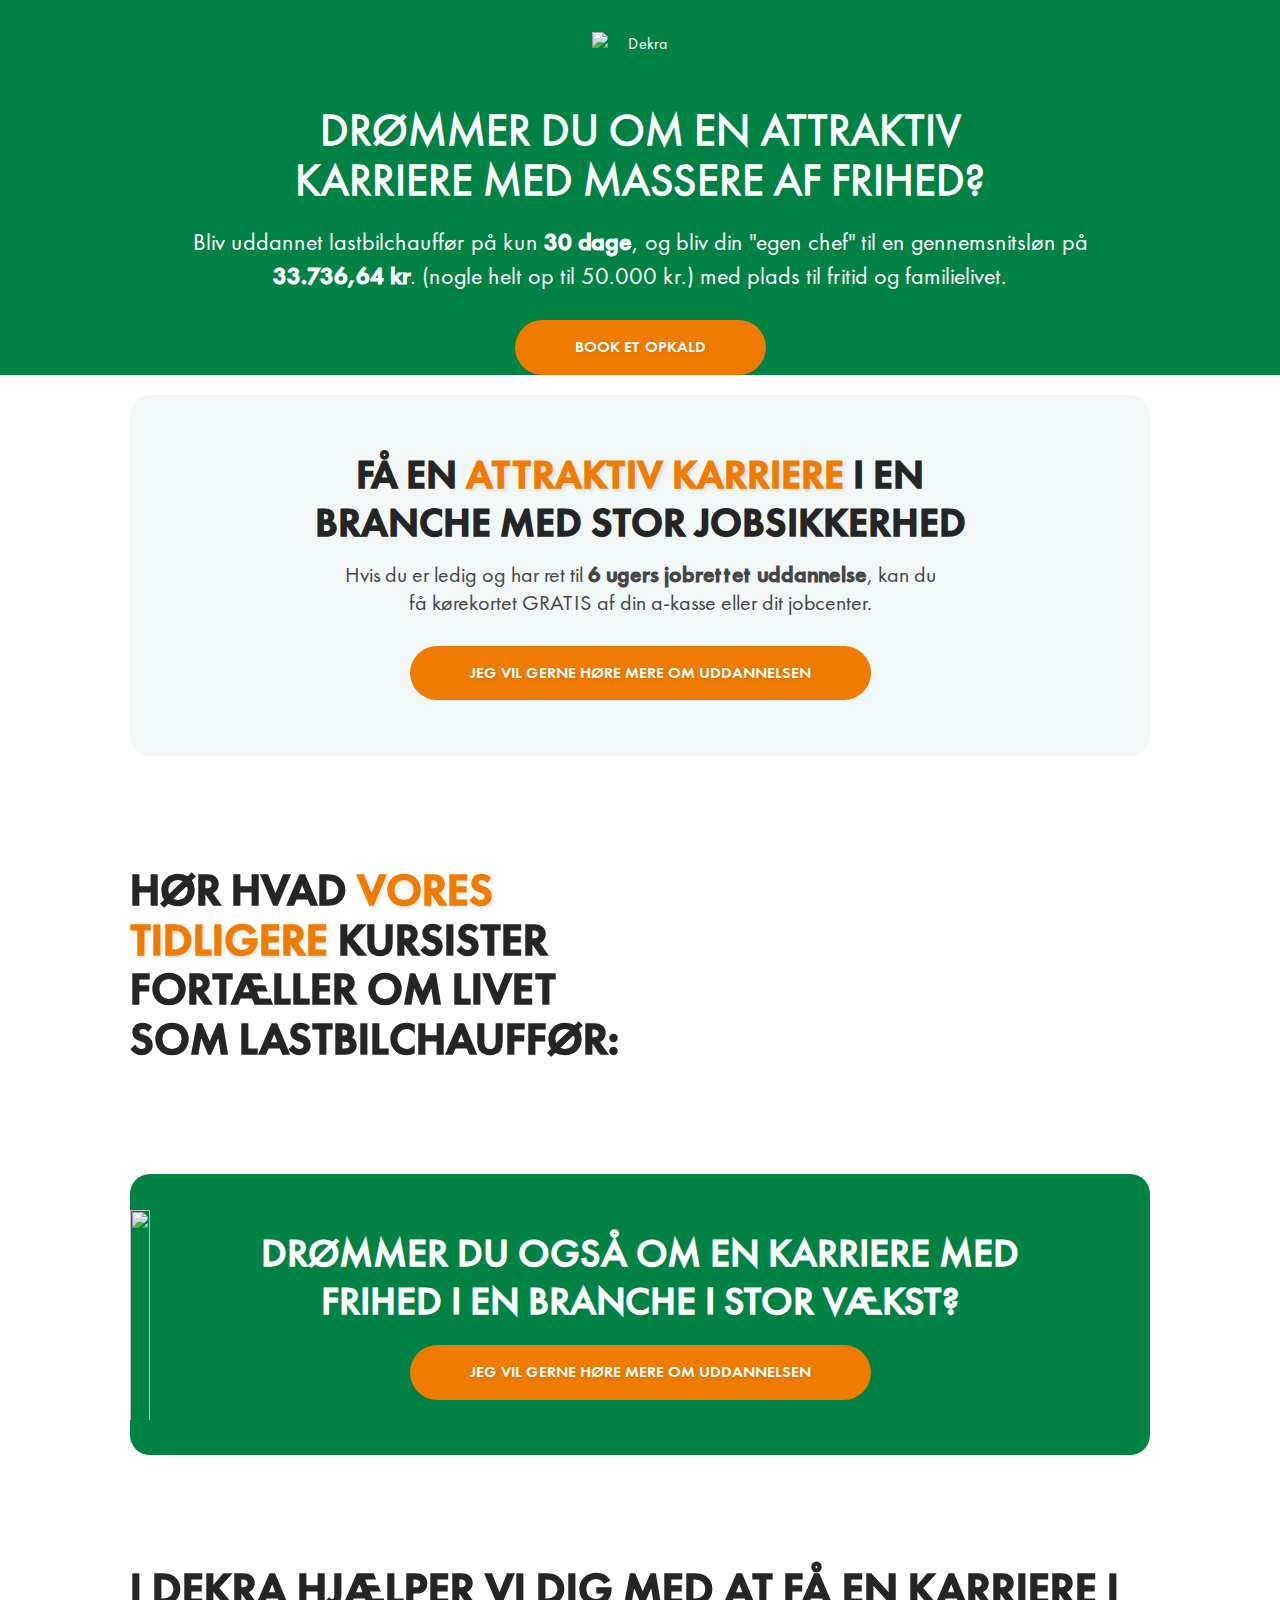
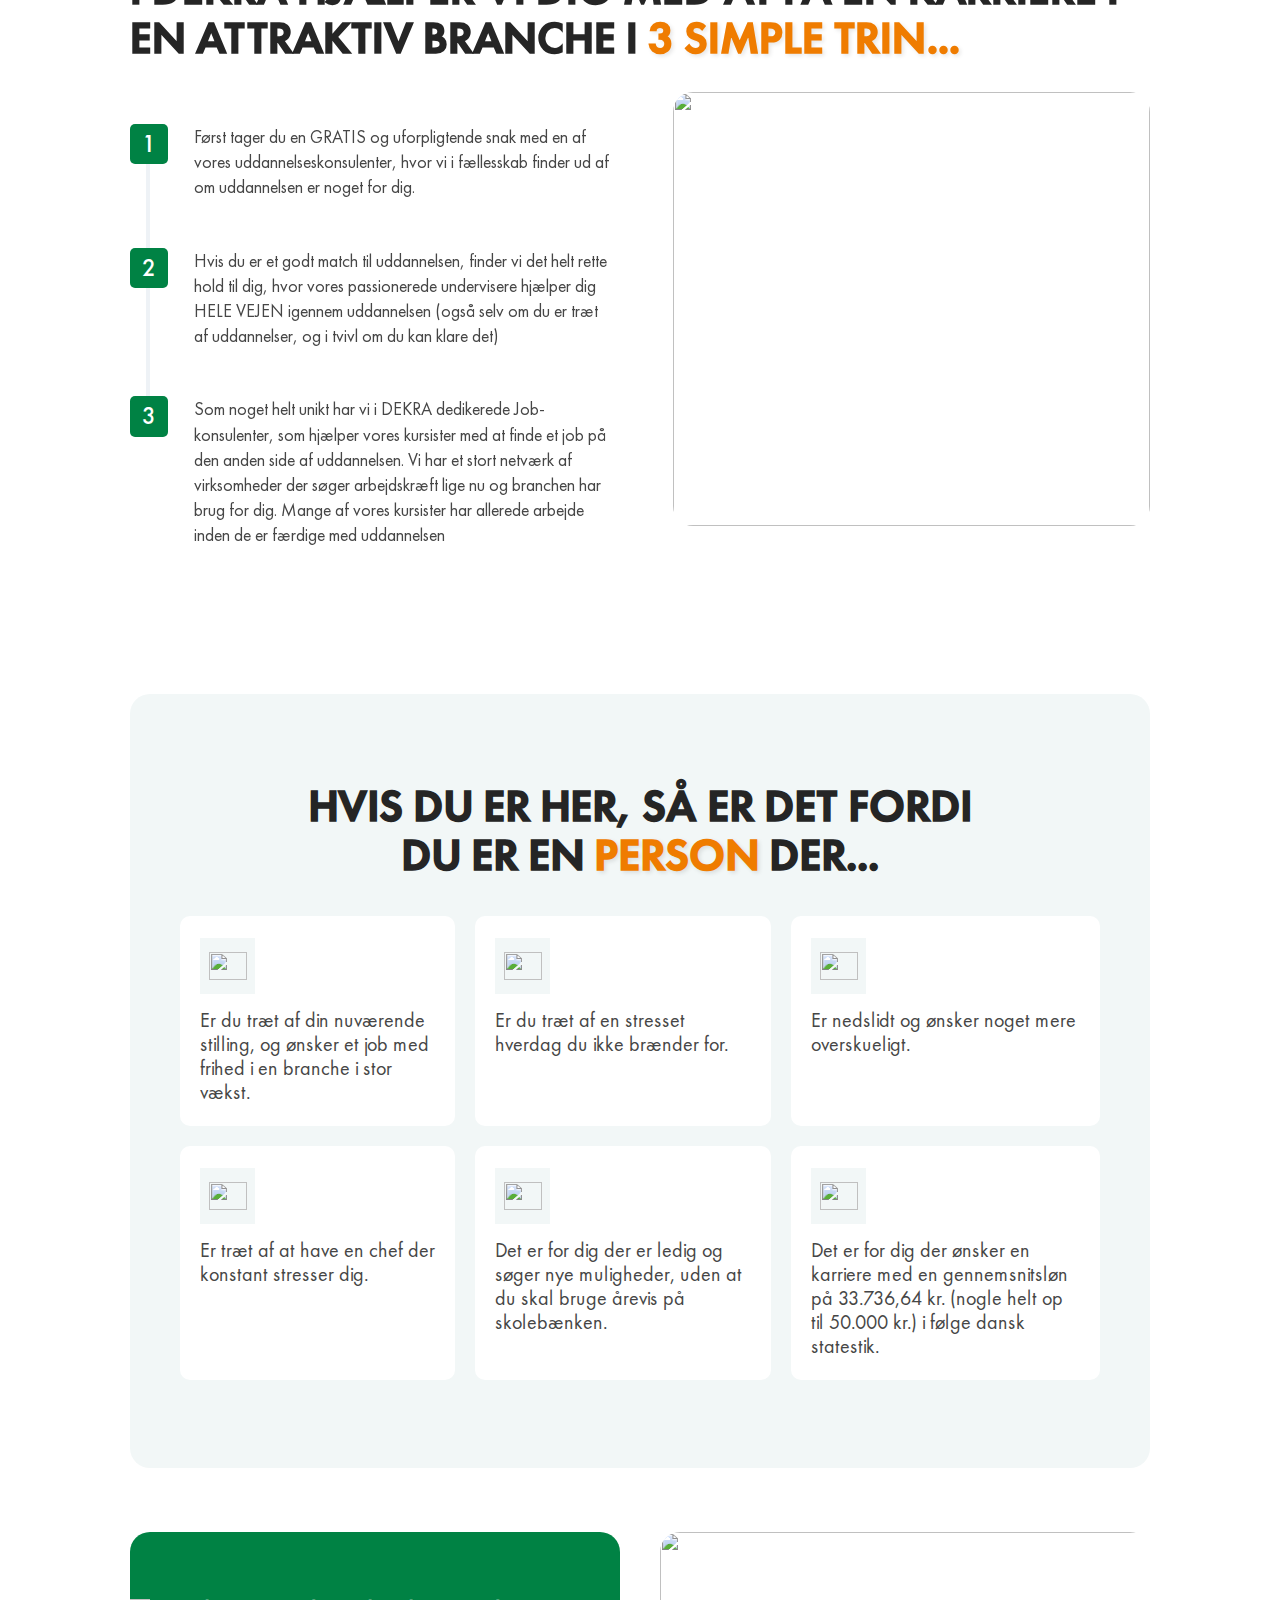
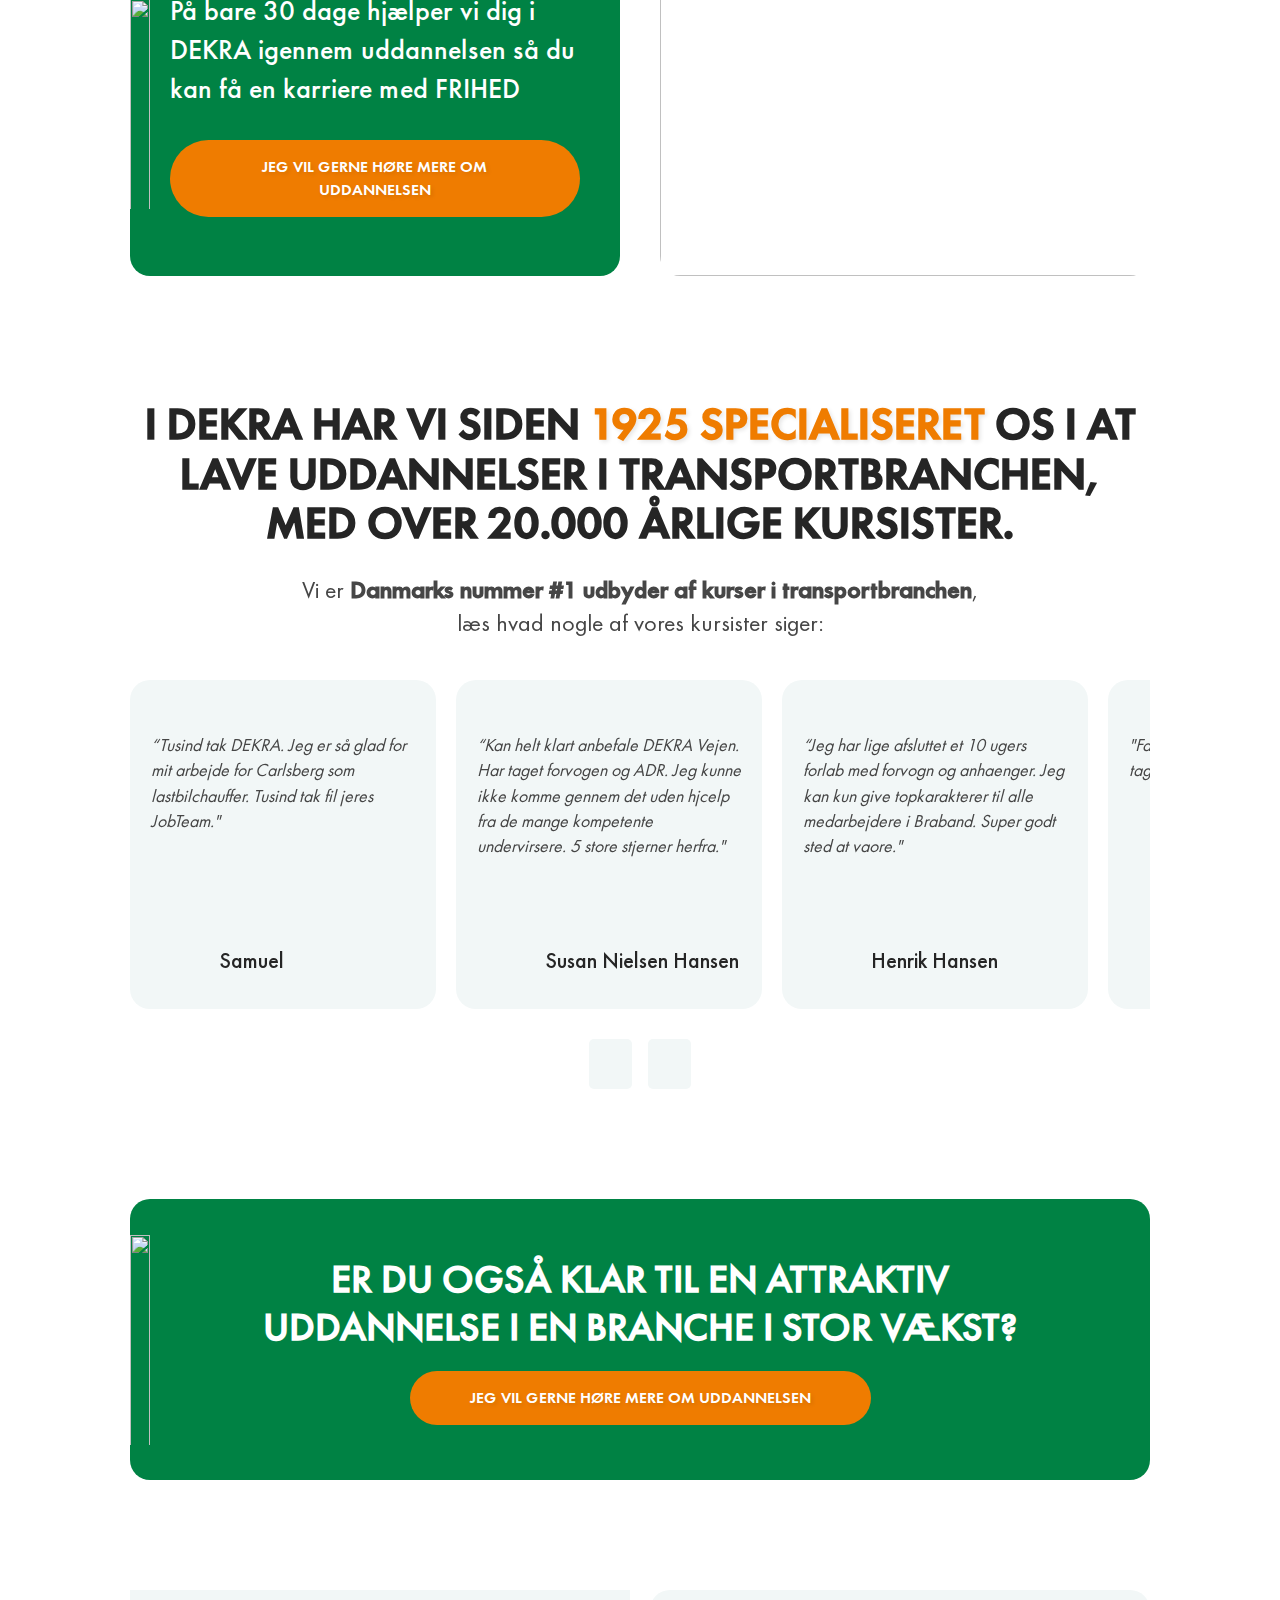
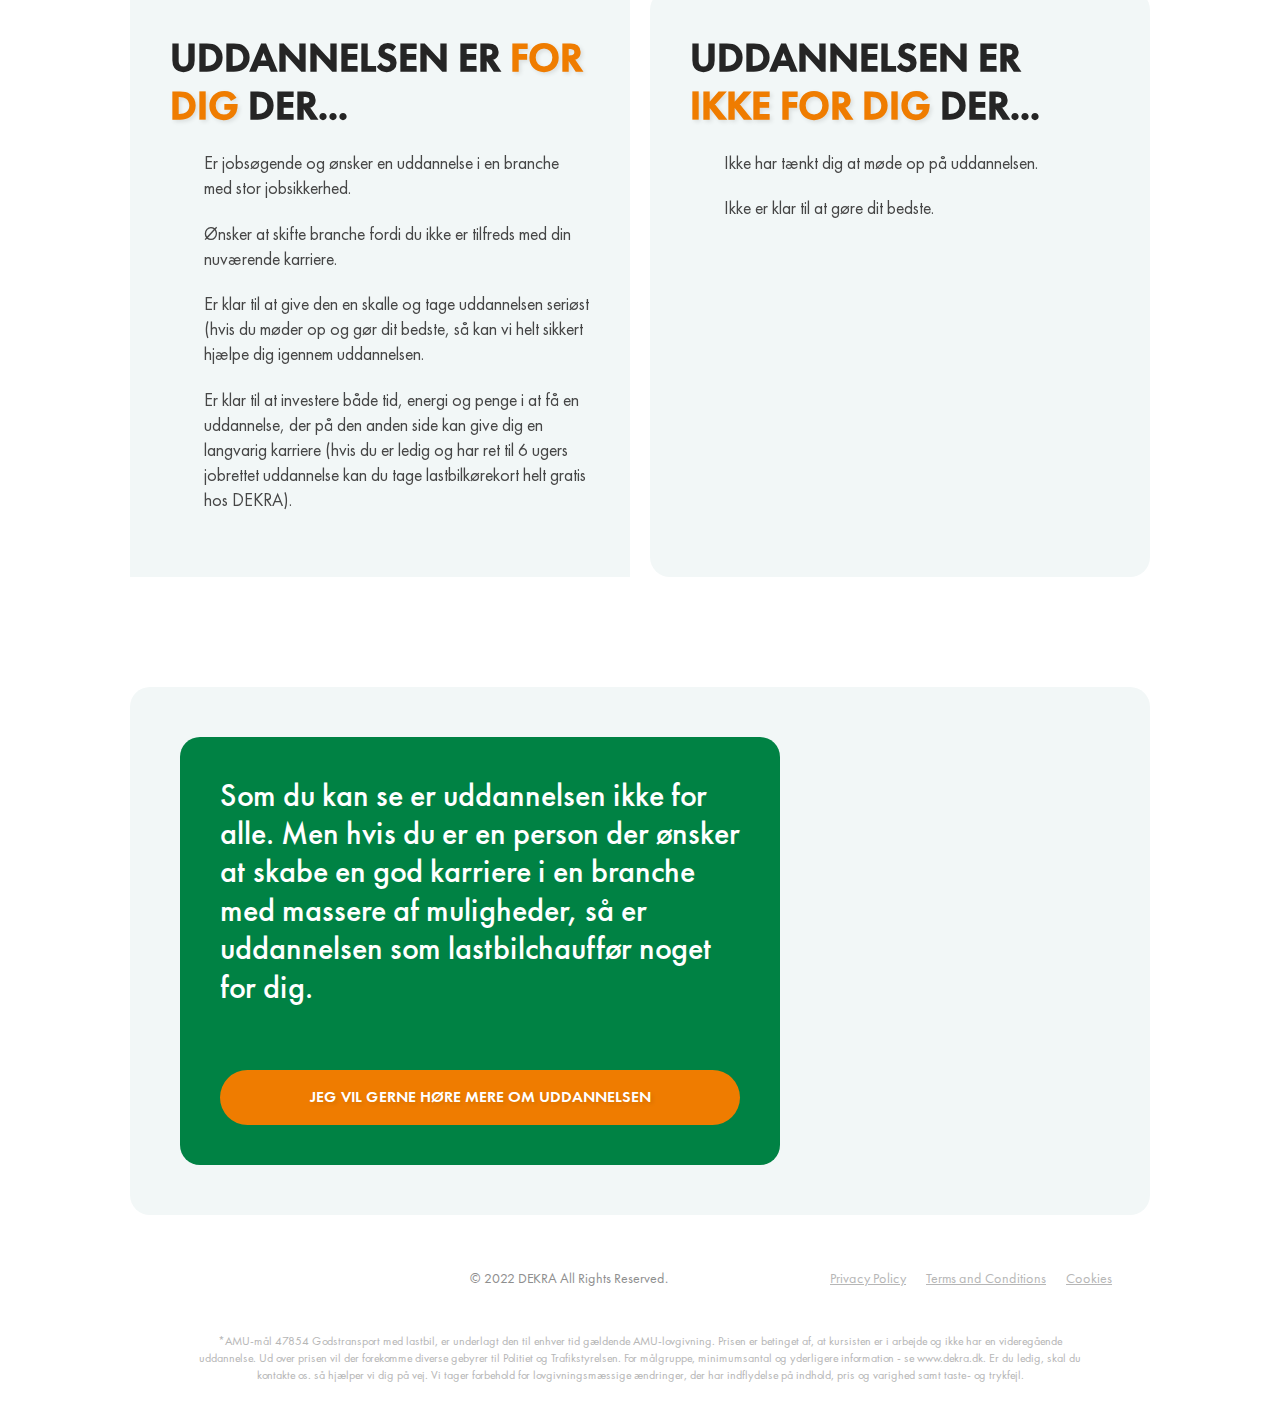
==== commit 17a2d9bc: "Update index.html" ====
--- a/index.html
+++ b/index.html
@@ -65,7 +65,7 @@
                     <h1 class="main-title mw-400">Drømmer du om en attraktiv karriere med massere af frihed?</h1>
                     <p class="main-description mw-500 desc-100">Bliv uddannet lastbilchauffør på kun <strong class="semi">30 dage</strong>, og bliv din "egen chef" til en gennemsnitsløn på <strong class="semi">33.736,64 kr</strong>. (nogle helt op til 50.000 kr.) med plads til fritid og familielivet.</p>
                     <button class="btn semi">Book et opkald</button>
-                    <div class="header-video">
+                    <!-- <div class="header-video">
                         <script defer src="https://fast.wistia.com/embed/medias/9lij8tv7rd.jsonp" async></script>
                         <script defer src="https://fast.wistia.com/assets/external/E-v1.js" async></script>
                         <div class="wistia_responsive_padding" style="padding:56.25% 0 0 0;position:relative;">
@@ -77,7 +77,7 @@
                                 </div>
                             </div>
                         </div>
-                    </div>
+                    </div> -->
                 </section>
             </div>
         </section>
@@ -99,7 +99,7 @@
                 <div class="sticky-title">
                     <h2 class="title semi section-title mw-100">Hør hvad <span class="title-highlight">vores tidligere</span> kursister fortæller om livet som lastbilchauffør:</h2>
                 </div>
-                <div class="video-testimonials-collection">
+                <!-- <div class="video-testimonials-collection">
                     <div class="video-testimonal">
                         <script defer src="https://fast.wistia.com/embed/medias/s89attnqiq.jsonp" async></script><script defer src="https://fast.wistia.com/assets/external/E-v1.js" async></script><div class="wistia_responsive_padding" style="padding:56.25% 0 0 0;position:relative;"><div class="wistia_responsive_wrapper" style="height:100%;left:0;position:absolute;top:0;width:100%;"><div class="wistia_embed wistia_async_s89attnqiq videoFoam=true" style="height:100%;position:relative;width:100%"><div class="wistia_swatch" style="height:100%;left:0;opacity:0;overflow:hidden;position:absolute;top:0;transition:opacity 200ms;width:100%;"><img src="https://fast.wistia.com/embed/medias/s89attnqiq/swatch" style="filter:blur(5px);height:100%;object-fit:contain;width:100%;" alt="" aria-hidden="true" onload="this.parentNode.style.opacity=1;" /></div></div></div></div>
                     </div>
@@ -111,7 +111,7 @@
                     </div>
                     <div class="video-testimonal">
                         <script defer src="https://fast.wistia.com/embed/medias/7wvp2baf0i.jsonp" async></script><script defer src="https://fast.wistia.com/assets/external/E-v1.js" async></script><div class="wistia_responsive_padding" style="padding:56.25% 0 0 0;position:relative;"><div class="wistia_responsive_wrapper" style="height:100%;left:0;position:absolute;top:0;width:100%;"><div class="wistia_embed wistia_async_7wvp2baf0i videoFoam=true" style="height:100%;position:relative;width:100%"><div class="wistia_swatch" style="height:100%;left:0;opacity:0;overflow:hidden;position:absolute;top:0;transition:opacity 200ms;width:100%;"><img src="https://fast.wistia.com/embed/medias/7wvp2baf0i/swatch" style="filter:blur(5px);height:100%;object-fit:contain;width:100%;" alt="" aria-hidden="true" onload="this.parentNode.style.opacity=1;" /></div></div></div></div>
-                </div>
+                </div> -->
             </section>
 
             <section class="career-dream section-block bg-secondary-100 flex flex-column flex-align-center mid-sections">
--- a/style.css
+++ b/style.css
@@ -127,9 +127,9 @@
     z-index: 0;
 }
 
-* {
+/* * {
     transition: .15s ease-in-out;
-}
+} */
 
 textarea {
     resize: none;
@@ -452,6 +452,7 @@
     text-decoration: none;
     text-align: center;
     text-shadow: 2px 2px 4px rgb(0 0 0 / .1);
+    transition: .15s ease-in-out;
 }
 
 @media (min-width: 992px) {
@@ -756,6 +757,7 @@
 .slides {
     position: relative;
     left: 0;
+    transition: .15s ease-in-out;
 }
 
 .slide {
@@ -806,6 +808,7 @@
     padding: 1rem 0.875rem;
     cursor: pointer;
     border-radius: 5px;
+    transition: .15s ease-in-out;
 }
 
 .slide-buttons > span > img {
@@ -944,6 +947,7 @@
     color: var(--clr-secondary-700);
     text-decoration-color: var(--clr-secondary-700);
     margin-left: 1.25rem;
+    transition: .15s ease-in-out;
 }
 
 .footer-links a:hover {
@@ -1022,6 +1026,7 @@
 .form-container {
     position: relative;
     left: 0;
+    transition: .15s ease-in-out;
 }
 
 .form-page {
@@ -1054,6 +1059,7 @@
  
 .overlay-previous {
     background-color: var(--clr-secondary-600);
+    transition: .15s ease-in-out;
 }
 
 .overlay-previous:hover {
@@ -1062,6 +1068,7 @@
 
 .overlay-finish {
     background-color: var(--clr-secondary-1000);
+    transition: .15s ease-in-out;
 }
 
 .overlay-finish:hover {
@@ -1301,6 +1308,7 @@
     text-decoration: none;
     text-align: center;
     text-shadow: 2px 2px 4px rgb(0 0 0 / .1);
+    transition: .15s ease-in-out;
 }
 
 @media (min-width: 992px) {
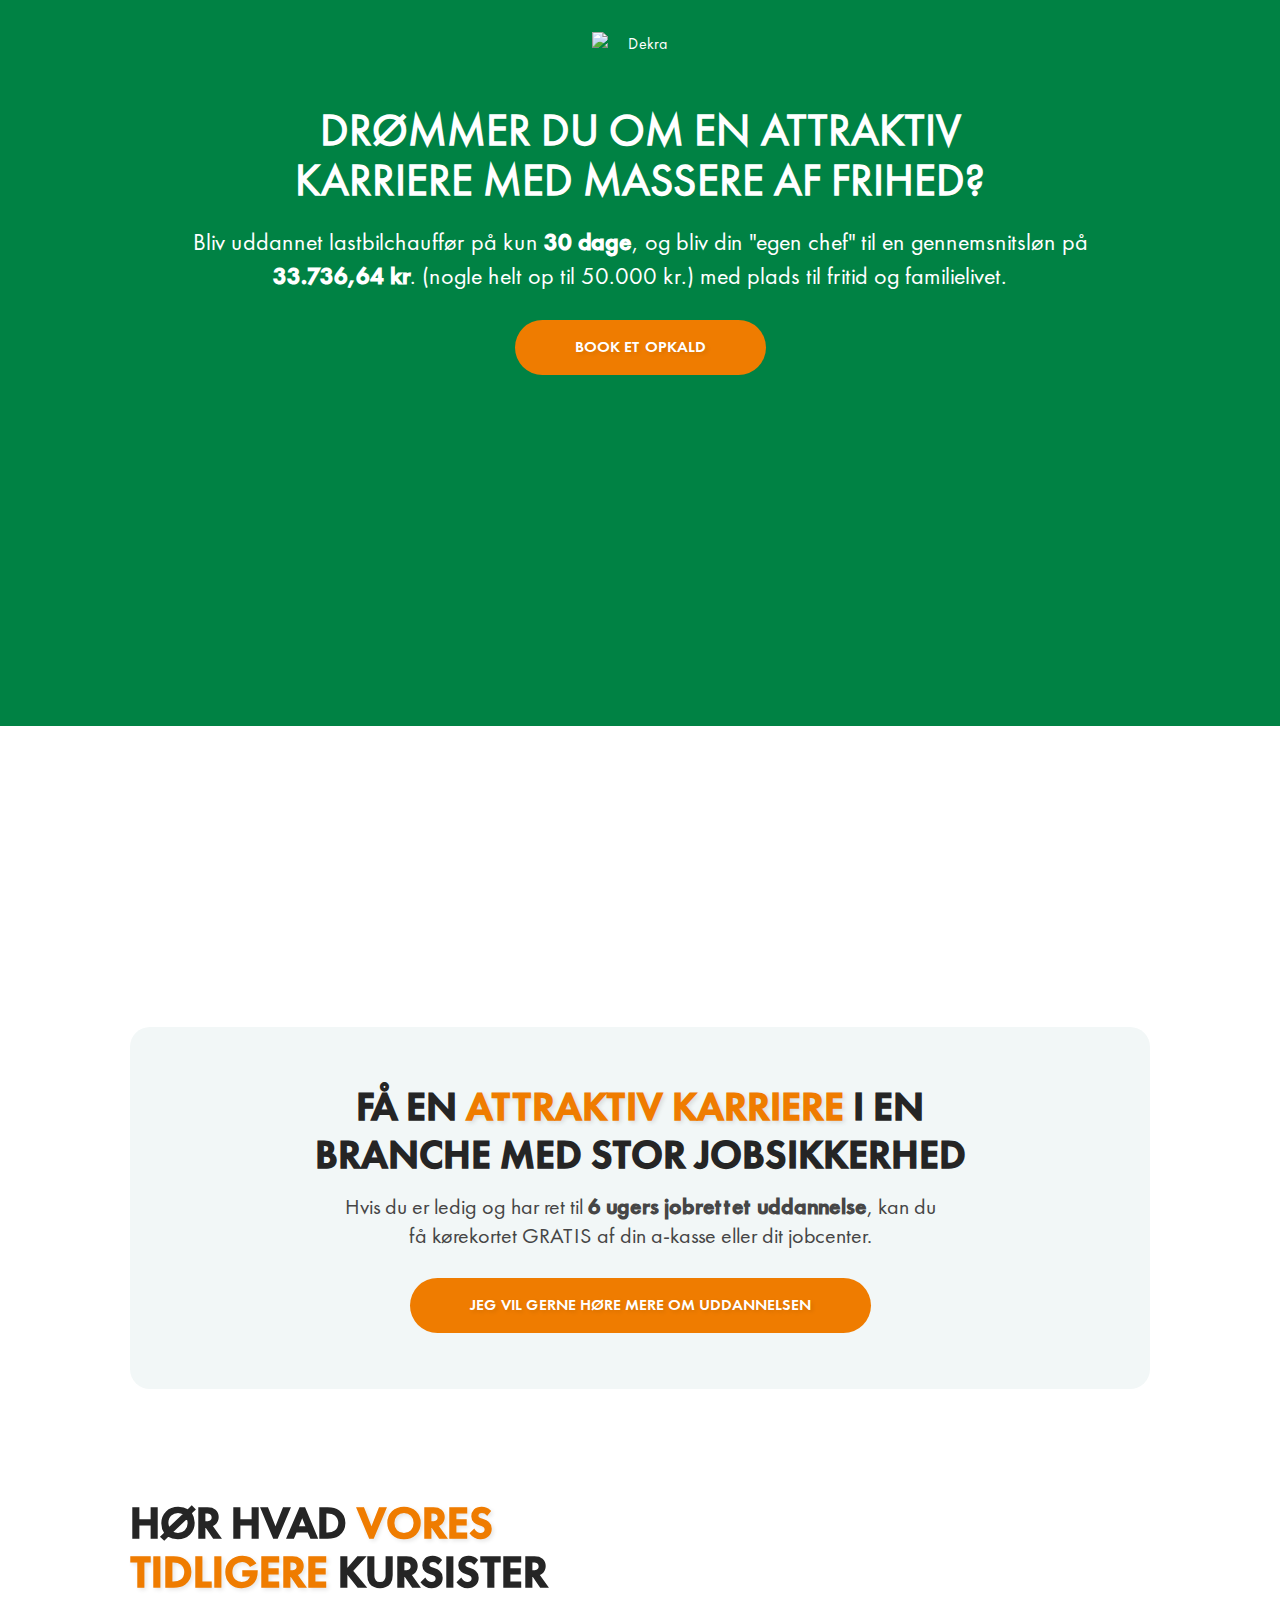
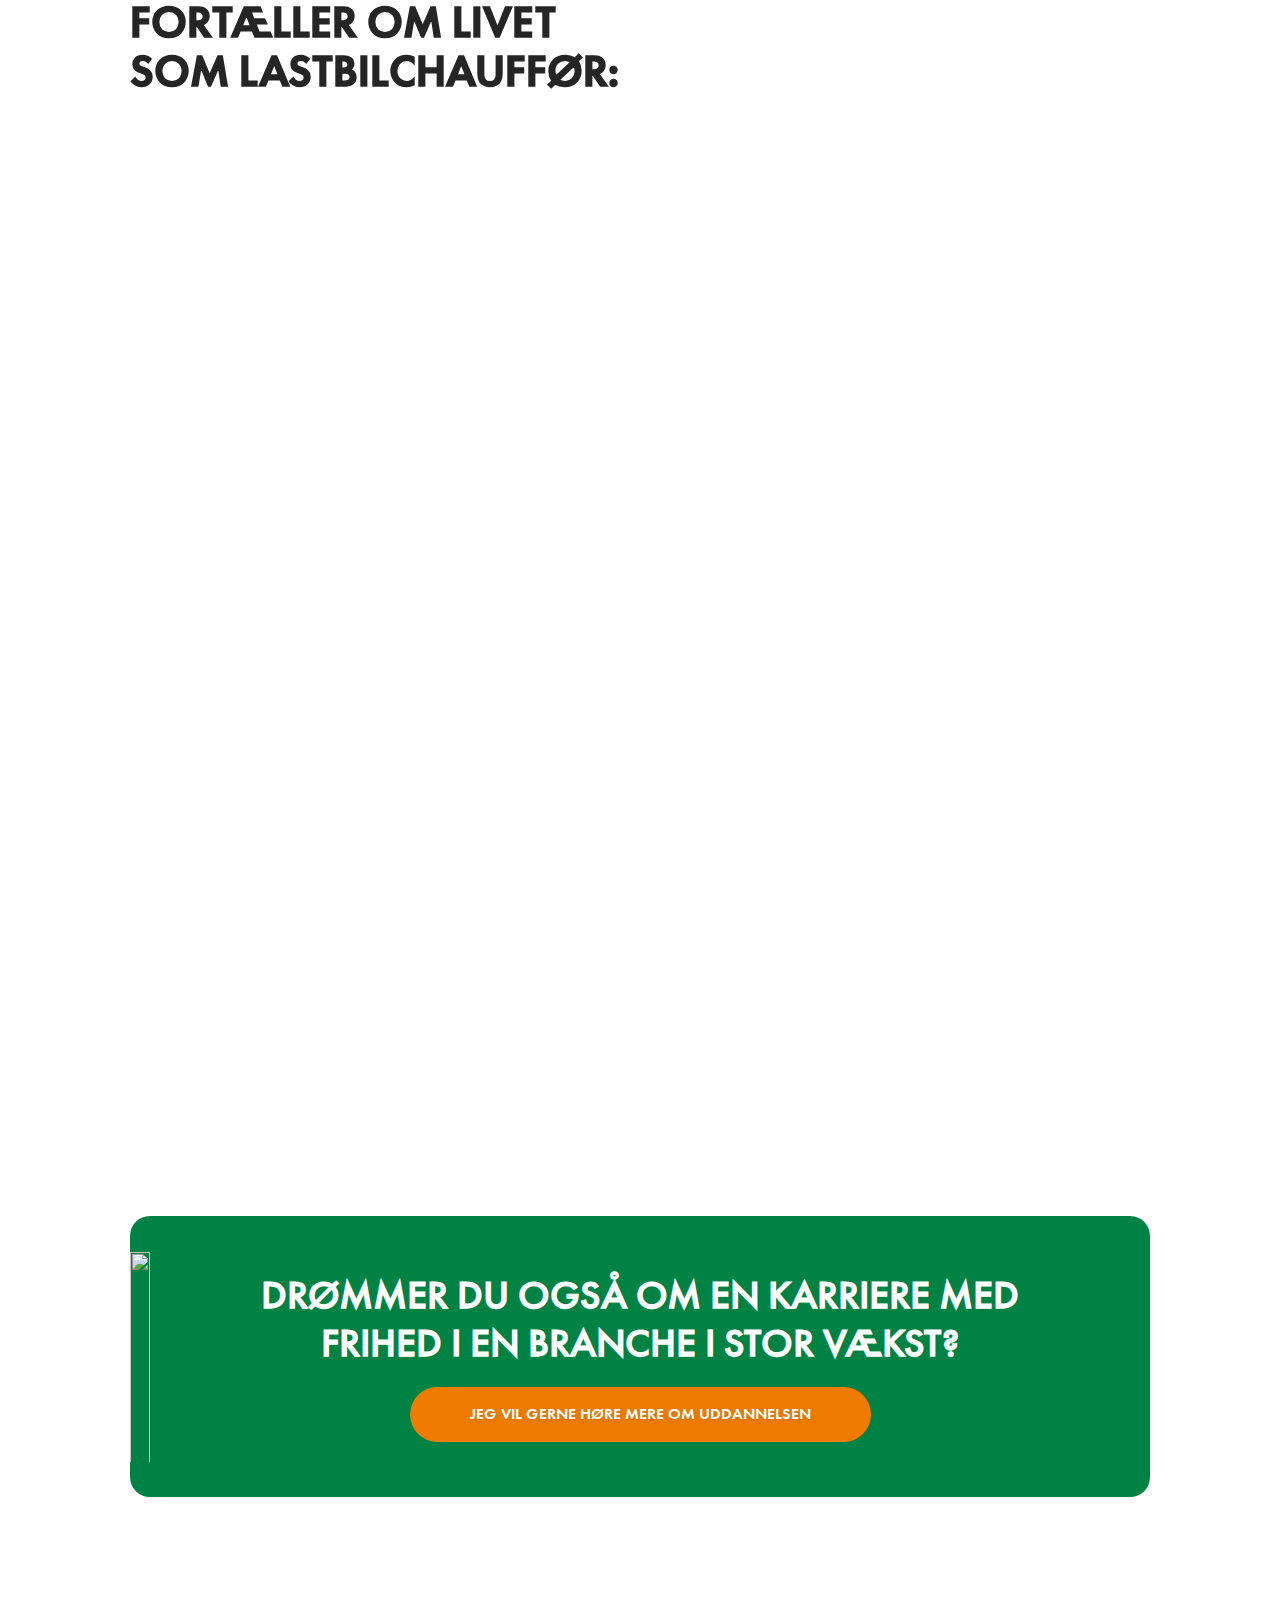
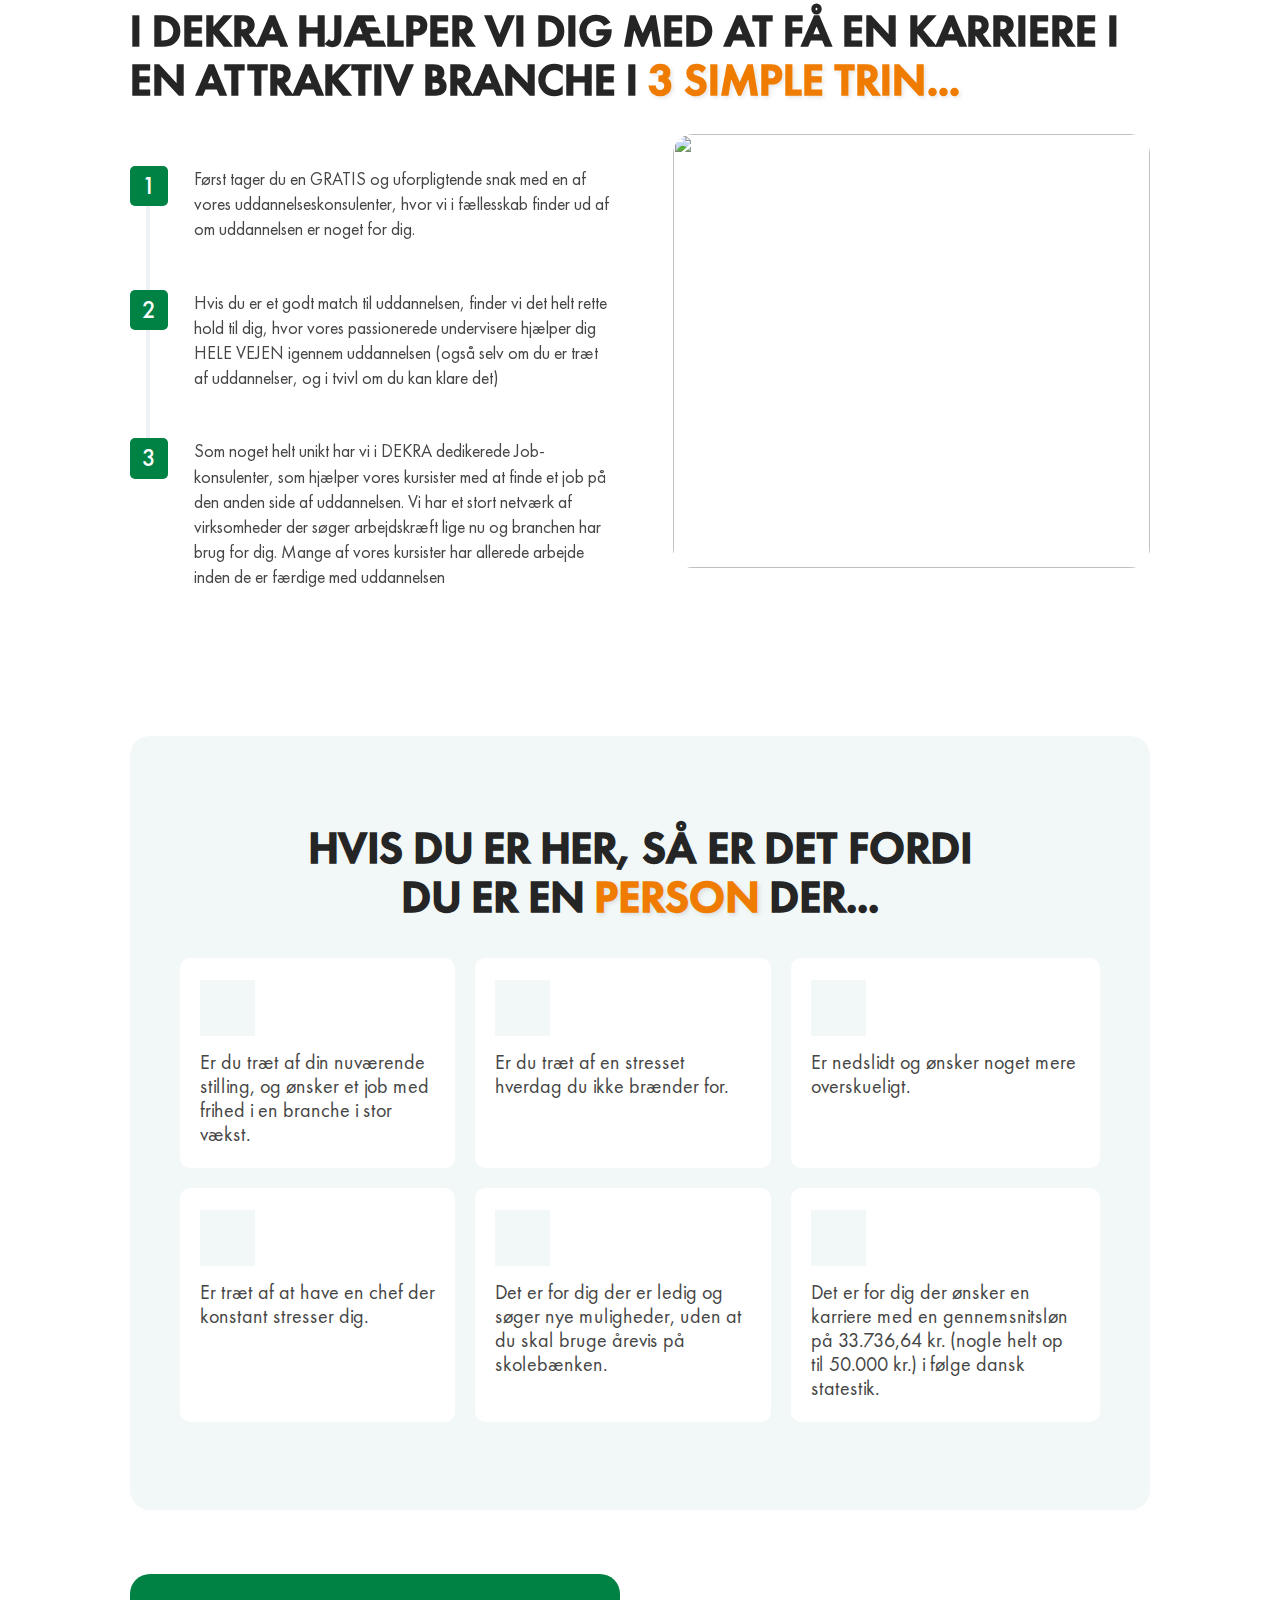
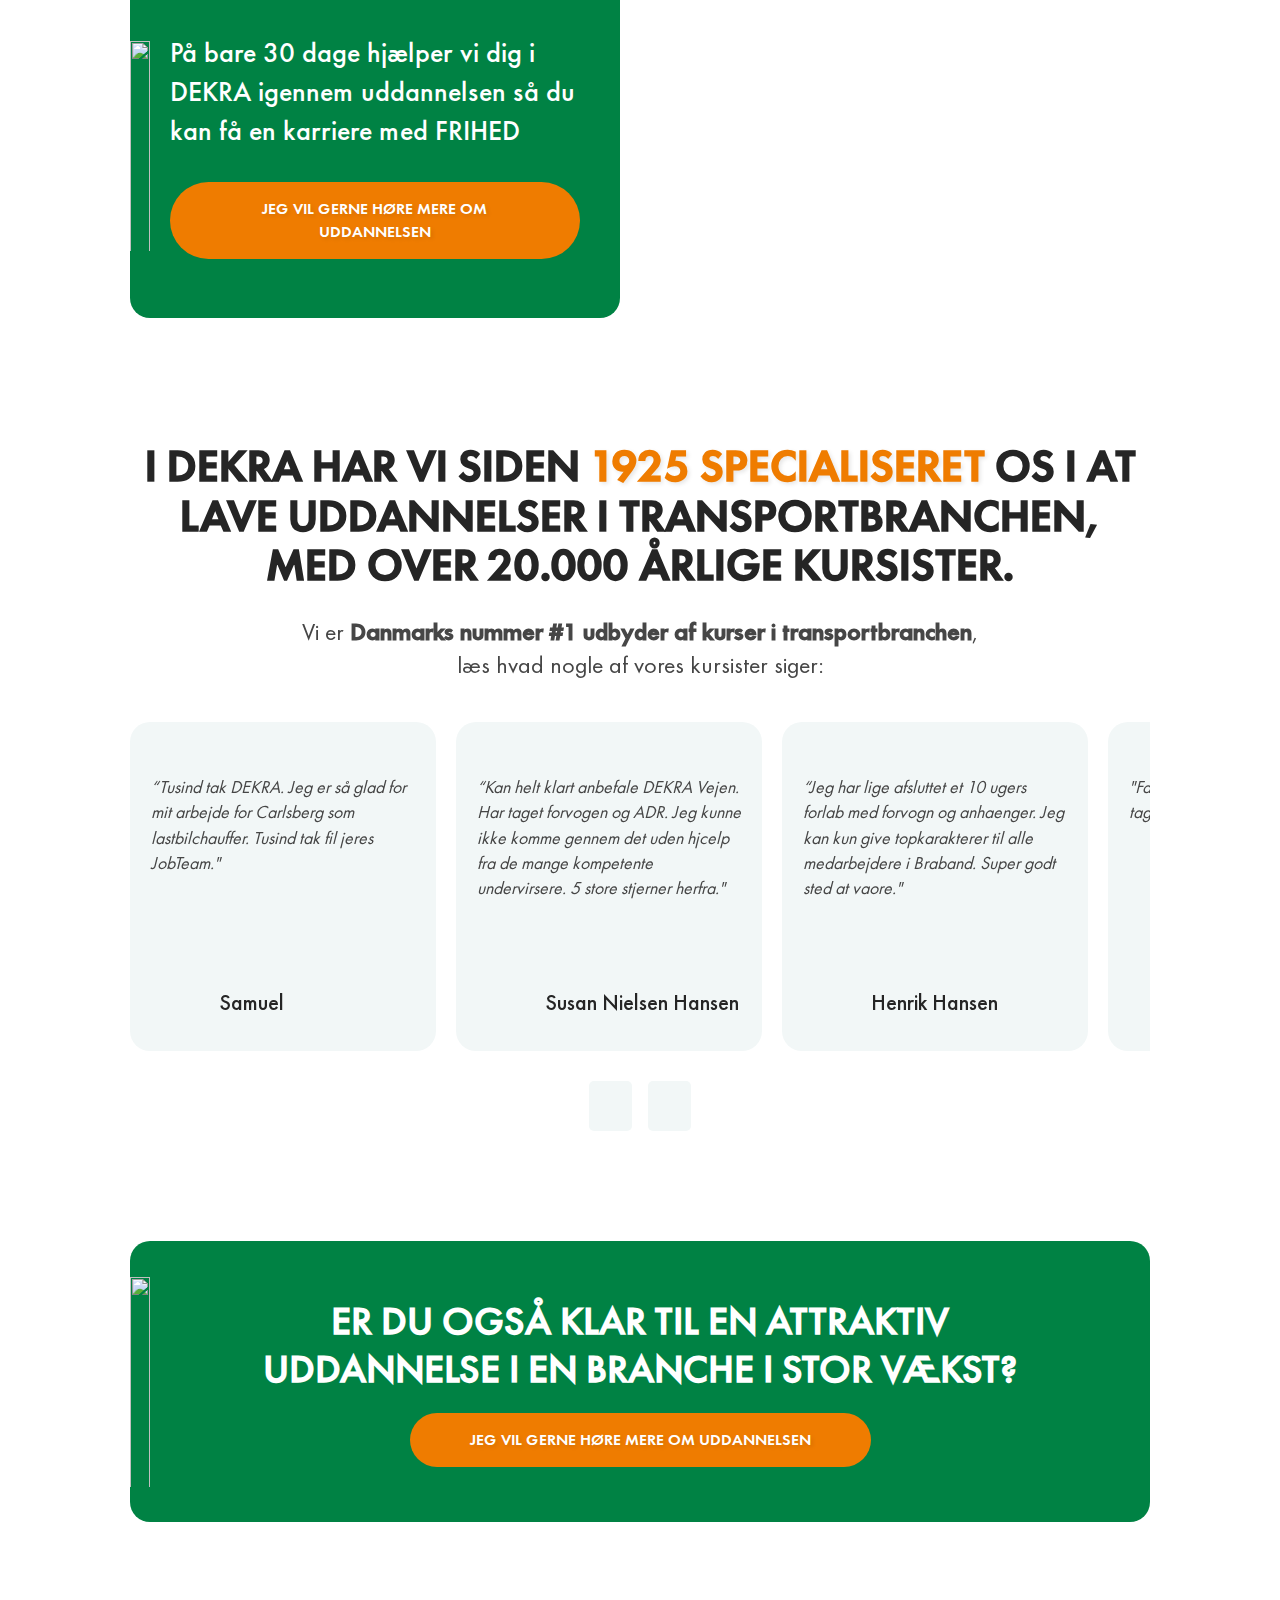
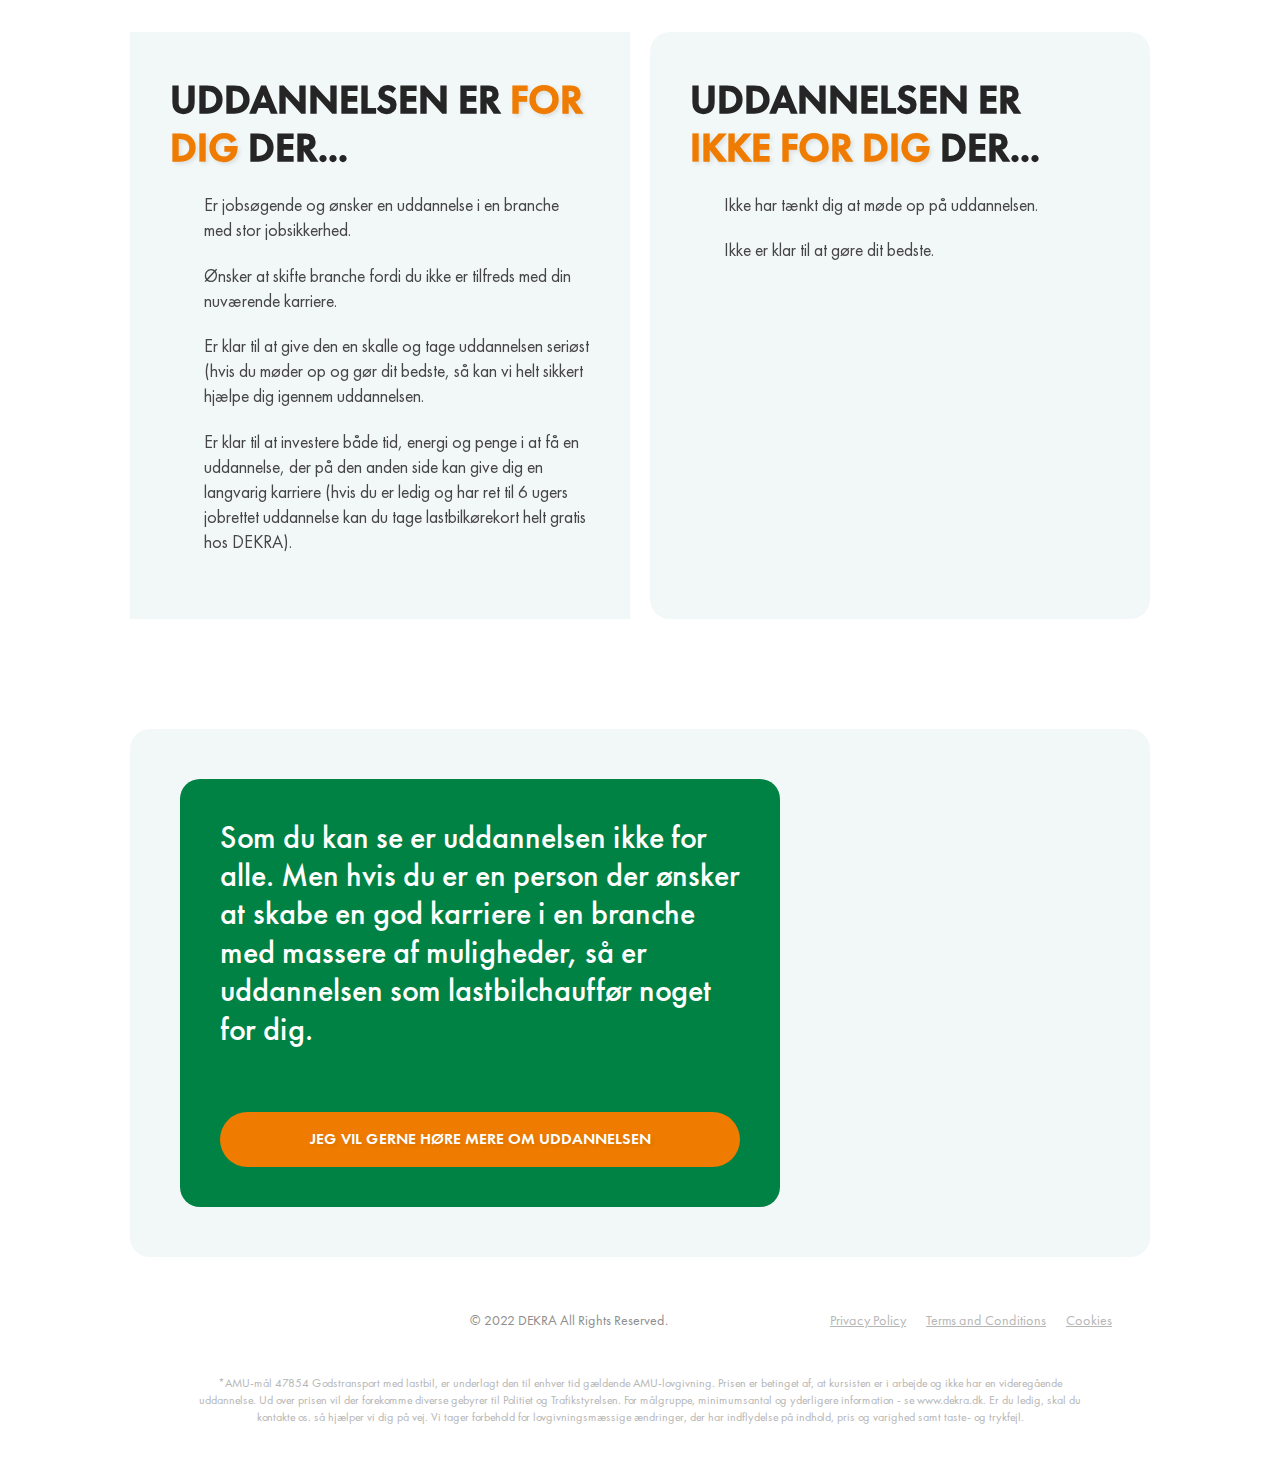
==== commit 1785dc07: "Update" ====
--- a/index.html
+++ b/index.html
@@ -1,6 +1,14 @@
 <!DOCTYPE html>
 <html lang="en">
 <head>
+    <!-- Load Fonts -->
+    <link rel="preload" href="FuturaPTBook.woff2" as="font" type="font/woff2" crossorigin>
+    <link rel="preload" href="FuturaPTBook.woff" as="font" type="font/woff" crossorigin>
+    <link rel="preload" href="FuturaPTDemi.woff2" as="font" type="font/woff2" crossorigin>
+    <link rel="preload" href="FuturaPTDemi.woff" as="font" type="font/woff" crossorigin>
+    <link rel="preload" href="FuturaPTMedium.woff2" as="font" type="font/woff2" crossorigin>
+    <link rel="preload" href="FuturaPTMedium.woff" as="font" type="font/woff" crossorigin>
+
     <!-- SEO -->
     <meta name="application-name" content="Dekra">
     <meta name="apple-mobile-web-app-title" content="Dekra">
@@ -65,7 +73,7 @@
                     <h1 class="main-title mw-400">Drømmer du om en attraktiv karriere med massere af frihed?</h1>
                     <p class="main-description mw-500 desc-100">Bliv uddannet lastbilchauffør på kun <strong class="semi">30 dage</strong>, og bliv din "egen chef" til en gennemsnitsløn på <strong class="semi">33.736,64 kr</strong>. (nogle helt op til 50.000 kr.) med plads til fritid og familielivet.</p>
                     <button class="btn semi">Book et opkald</button>
-                    <!-- <div class="header-video">
+                    <div class="header-video">
                         <script defer src="https://fast.wistia.com/embed/medias/9lij8tv7rd.jsonp" async></script>
                         <script defer src="https://fast.wistia.com/assets/external/E-v1.js" async></script>
                         <div class="wistia_responsive_padding" style="padding:56.25% 0 0 0;position:relative;">
@@ -77,7 +85,7 @@
                                 </div>
                             </div>
                         </div>
-                    </div> -->
+                    </div>
                 </section>
             </div>
         </section>
@@ -99,7 +107,7 @@
                 <div class="sticky-title">
                     <h2 class="title semi section-title mw-100">Hør hvad <span class="title-highlight">vores tidligere</span> kursister fortæller om livet som lastbilchauffør:</h2>
                 </div>
-                <!-- <div class="video-testimonials-collection">
+                <div class="video-testimonials-collection">
                     <div class="video-testimonal">
                         <script defer src="https://fast.wistia.com/embed/medias/s89attnqiq.jsonp" async></script><script defer src="https://fast.wistia.com/assets/external/E-v1.js" async></script><div class="wistia_responsive_padding" style="padding:56.25% 0 0 0;position:relative;"><div class="wistia_responsive_wrapper" style="height:100%;left:0;position:absolute;top:0;width:100%;"><div class="wistia_embed wistia_async_s89attnqiq videoFoam=true" style="height:100%;position:relative;width:100%"><div class="wistia_swatch" style="height:100%;left:0;opacity:0;overflow:hidden;position:absolute;top:0;transition:opacity 200ms;width:100%;"><img src="https://fast.wistia.com/embed/medias/s89attnqiq/swatch" style="filter:blur(5px);height:100%;object-fit:contain;width:100%;" alt="" aria-hidden="true" onload="this.parentNode.style.opacity=1;" /></div></div></div></div>
                     </div>
@@ -111,7 +119,7 @@
                     </div>
                     <div class="video-testimonal">
                         <script defer src="https://fast.wistia.com/embed/medias/7wvp2baf0i.jsonp" async></script><script defer src="https://fast.wistia.com/assets/external/E-v1.js" async></script><div class="wistia_responsive_padding" style="padding:56.25% 0 0 0;position:relative;"><div class="wistia_responsive_wrapper" style="height:100%;left:0;position:absolute;top:0;width:100%;"><div class="wistia_embed wistia_async_7wvp2baf0i videoFoam=true" style="height:100%;position:relative;width:100%"><div class="wistia_swatch" style="height:100%;left:0;opacity:0;overflow:hidden;position:absolute;top:0;transition:opacity 200ms;width:100%;"><img src="https://fast.wistia.com/embed/medias/7wvp2baf0i/swatch" style="filter:blur(5px);height:100%;object-fit:contain;width:100%;" alt="" aria-hidden="true" onload="this.parentNode.style.opacity=1;" /></div></div></div></div>
-                </div> -->
+                </div>
             </section>
 
             <section class="career-dream section-block bg-secondary-100 flex flex-column flex-align-center mid-sections">
--- a/style.css
+++ b/style.css
@@ -16,28 +16,28 @@
     --clr-secondary-1300: #73CD34;
     --clr-secondary-1400: #EEEEEE;
 
-    --ff-primary: 'Futura Book', sans-serif;
-    --ff-secondary: 'Futura Semi', sans-serif;
-    --ff-med: 'Futura Med', sans-serif;
+    --ff-primary: 'Futura Book', Arial;
+    --ff-secondary: 'Futura Semi', Arial;
+    --ff-med: 'Futura Med', Arial;
 }
 
 @font-face {
     font-family: 'Futura Book';
-    font-display: swap;
+    font-display: fallback;
     src: url('FuturaPTBook.woff2') format('woff2'),
          url('FuturaPTBook.woff') format('woff');
 }
 
 @font-face {
     font-family: 'Futura Semi';
-    font-display: swap;
+    font-display: fallback;
     src: url('FuturaPTDemi.woff2') format('woff2'),
          url('FuturaPTDemi.woff') format('woff');
 }
 
 @font-face {
     font-family: 'Futura Med';
-    font-display: swap;
+    font-display: fallback;
     src: url('FuturaPTMedium.woff2') format('woff2'),
          url('FuturaPTMedium.woff') format('woff');
 }
